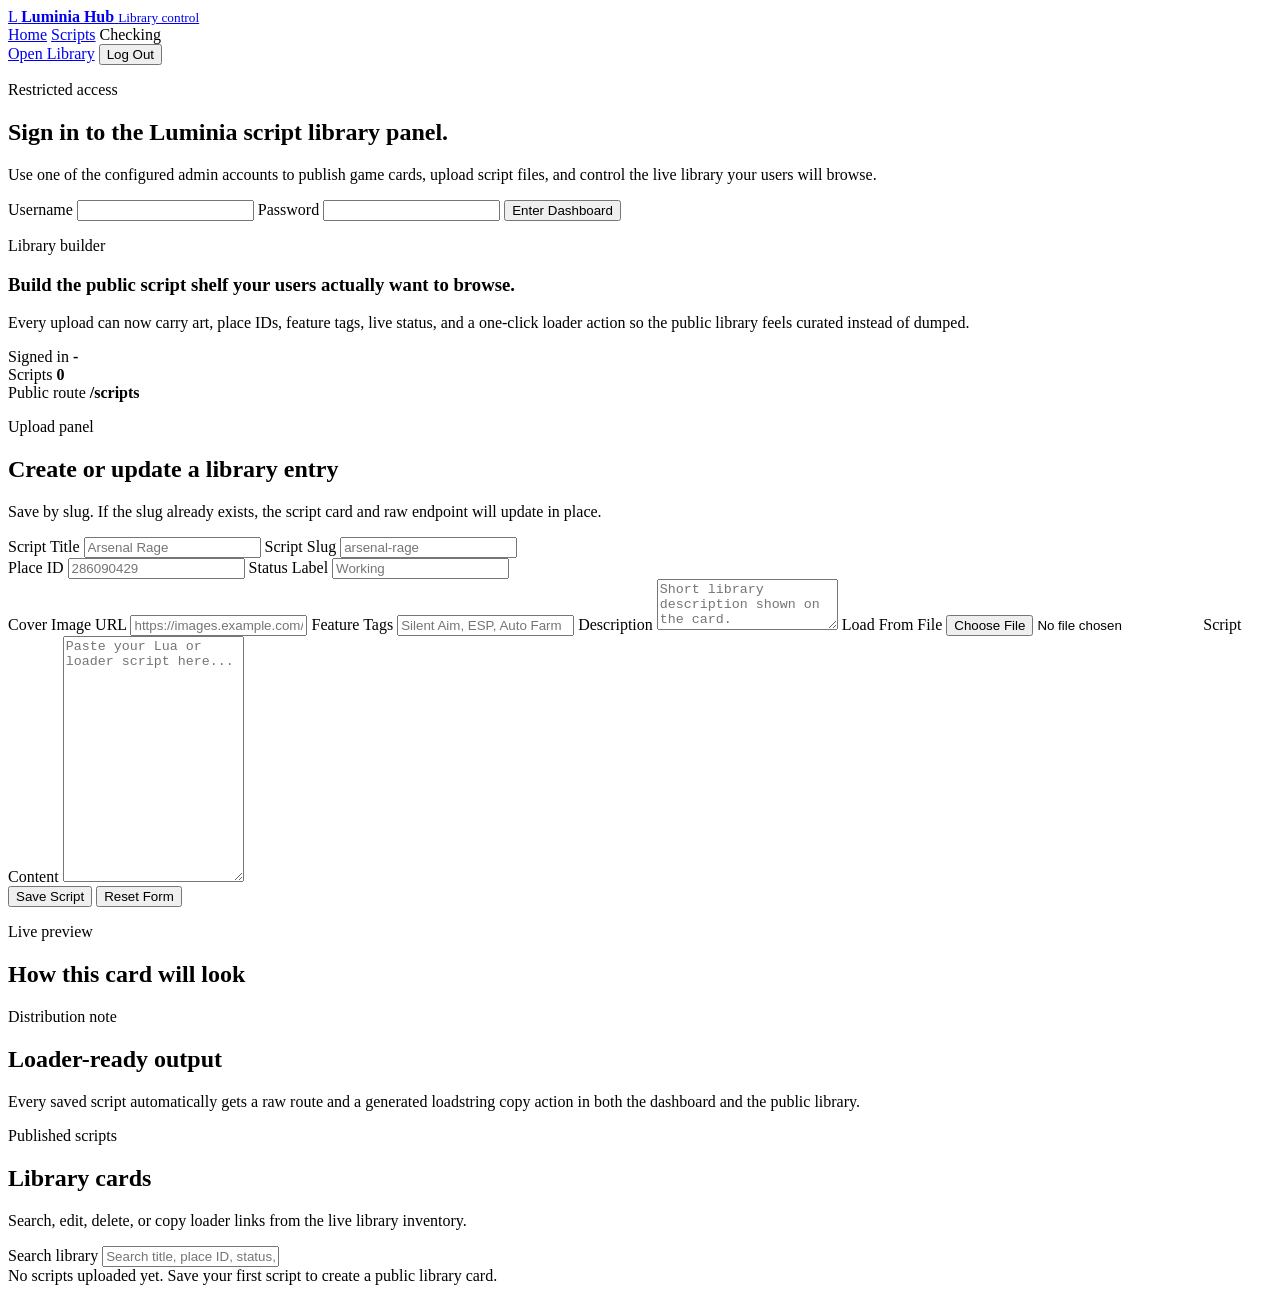
==== public/admin.html @ b066544b "Build script library experience" ====
<!DOCTYPE html>
<html lang="en">
  <head>
    <meta charset="UTF-8" />
    <meta name="viewport" content="width=device-width, initial-scale=1.0" />
    <title>Luminia Hub Admin</title>
    <link rel="preconnect" href="https://fonts.googleapis.com" />
    <link rel="preconnect" href="https://fonts.gstatic.com" crossorigin />
    <link
      href="https://fonts.googleapis.com/css2?family=Oxanium:wght@500;600;700;800&family=Space+Grotesk:wght@400;500;700&display=swap"
      rel="stylesheet"
    />
    <link rel="stylesheet" href="/admin.css" />
  </head>
  <body>
    <div class="noise-overlay"></div>

    <div class="admin-shell">
      <header class="admin-header">
        <a class="admin-brand" href="/">
          <span class="admin-brand-mark">L</span>
          <span>
            <strong>Luminia Hub</strong>
            <small>Library control</small>
          </span>
        </a>

        <nav class="admin-nav">
          <a href="/">Home</a>
          <a href="/scripts">Scripts</a>
          <span id="admin-api-status" class="status-chip">Checking</span>
        </nav>

        <div class="admin-header-actions">
          <a class="ghost-button" href="/scripts">Open Library</a>
          <button id="logout-button" class="ghost-button hidden" type="button">Log Out</button>
        </div>
      </header>

      <main class="admin-main">
        <section id="admin-login-view" class="admin-card admin-login">
          <p class="eyebrow">Restricted access</p>
          <h1>Sign in to the Luminia script library panel.</h1>
          <p class="subcopy">
            Use one of the configured admin accounts to publish game cards, upload script files, and control the live
            library your users will browse.
          </p>

          <div id="admin-config-warning" class="admin-warning hidden"></div>

          <form id="admin-login-form" class="admin-form">
            <label>
              <span>Username</span>
              <input id="login-username" name="username" autocomplete="username" required />
            </label>
            <label>
              <span>Password</span>
              <input
                id="login-password"
                name="password"
                type="password"
                autocomplete="current-password"
                required
              />
            </label>
            <button id="login-button" type="submit">Enter Dashboard</button>
          </form>

          <div id="login-feedback" class="admin-feedback hidden"></div>
        </section>

        <section id="admin-dashboard-view" class="hidden">
          <section class="admin-hero">
            <div class="admin-card hero-copy-card">
              <p class="eyebrow">Library builder</p>
              <h1>Build the public script shelf your users actually want to browse.</h1>
              <p class="subcopy">
                Every upload can now carry art, place IDs, feature tags, live status, and a one-click loader action so
                the public library feels curated instead of dumped.
              </p>
            </div>

            <div class="metric-grid">
              <article class="metric-card">
                <span class="metric-label">Signed in</span>
                <strong id="admin-user-label">-</strong>
              </article>
              <article class="metric-card">
                <span class="metric-label">Scripts</span>
                <strong id="script-count-label">0</strong>
              </article>
              <article class="metric-card">
                <span class="metric-label">Public route</span>
                <strong>/scripts</strong>
              </article>
            </div>
          </section>

          <section class="workspace-grid">
            <section class="admin-card editor-card">
              <div class="panel-heading">
                <p class="eyebrow">Upload panel</p>
                <h2>Create or update a library entry</h2>
                <p class="panel-copy">
                  Save by slug. If the slug already exists, the script card and raw endpoint will update in place.
                </p>
              </div>

              <form id="script-form" class="admin-form">
                <input id="script-edit-id" type="hidden" />

                <div class="field-grid">
                  <label>
                    <span>Script Title</span>
                    <input id="script-title" name="title" placeholder="Arsenal Rage" required />
                  </label>
                  <label>
                    <span>Script Slug</span>
                    <input id="script-slug" name="slug" placeholder="arsenal-rage" required />
                  </label>
                </div>

                <div class="field-grid">
                  <label>
                    <span>Place ID</span>
                    <input id="script-place-id" name="placeId" placeholder="286090429" />
                  </label>
                  <label>
                    <span>Status Label</span>
                    <input id="script-status-label" name="statusLabel" placeholder="Working" />
                  </label>
                </div>

                <label>
                  <span>Cover Image URL</span>
                  <input
                    id="script-cover-image"
                    name="coverImage"
                    placeholder="https://images.example.com/arsenal-card.jpg"
                  />
                </label>

                <label>
                  <span>Feature Tags</span>
                  <input
                    id="script-feature-list"
                    name="featureList"
                    placeholder="Silent Aim, ESP, Auto Farm"
                  />
                </label>

                <label>
                  <span>Description</span>
                  <textarea
                    id="script-description"
                    name="description"
                    rows="3"
                    placeholder="Short library description shown on the card."
                  ></textarea>
                </label>

                <label>
                  <span>Load From File</span>
                  <input id="script-file" type="file" accept=".lua,.txt,.luau,.json,.js,.ts,.md" />
                </label>

                <label>
                  <span>Script Content</span>
                  <textarea
                    id="script-content"
                    name="content"
                    rows="16"
                    placeholder="Paste your Lua or loader script here..."
                    required
                  ></textarea>
                </label>

                <div class="admin-form-actions">
                  <button id="script-save-button" type="submit">Save Script</button>
                  <button id="script-reset-button" class="ghost-button" type="button">Reset Form</button>
                </div>
              </form>

              <div id="script-feedback" class="admin-feedback hidden"></div>
            </section>

            <aside class="admin-side-column">
              <section class="admin-card preview-card-shell">
                <div class="panel-heading">
                  <p class="eyebrow">Live preview</p>
                  <h2>How this card will look</h2>
                </div>
                <div id="script-preview" class="script-preview"></div>
              </section>

              <section class="admin-card helper-card">
                <p class="eyebrow">Distribution note</p>
                <h2>Loader-ready output</h2>
                <p class="panel-copy">
                  Every saved script automatically gets a raw route and a generated loadstring copy action in both the
                  dashboard and the public library.
                </p>
              </section>
            </aside>
          </section>

          <section class="admin-card library-shell">
            <div class="library-head">
              <div class="panel-heading">
                <p class="eyebrow">Published scripts</p>
                <h2>Library cards</h2>
                <p class="panel-copy">Search, edit, delete, or copy loader links from the live library inventory.</p>
              </div>

              <label class="search-field">
                <span>Search library</span>
                <input id="script-search" placeholder="Search title, place ID, status, or feature tag..." />
              </label>
            </div>

            <div id="script-empty-state" class="empty-state hidden">
              No scripts uploaded yet. Save your first script to create a public library card.
            </div>

            <div id="script-list" class="script-library-grid"></div>
          </section>
        </section>
      </main>
    </div>

    <script src="/admin.js"></script>
  </body>
</html>
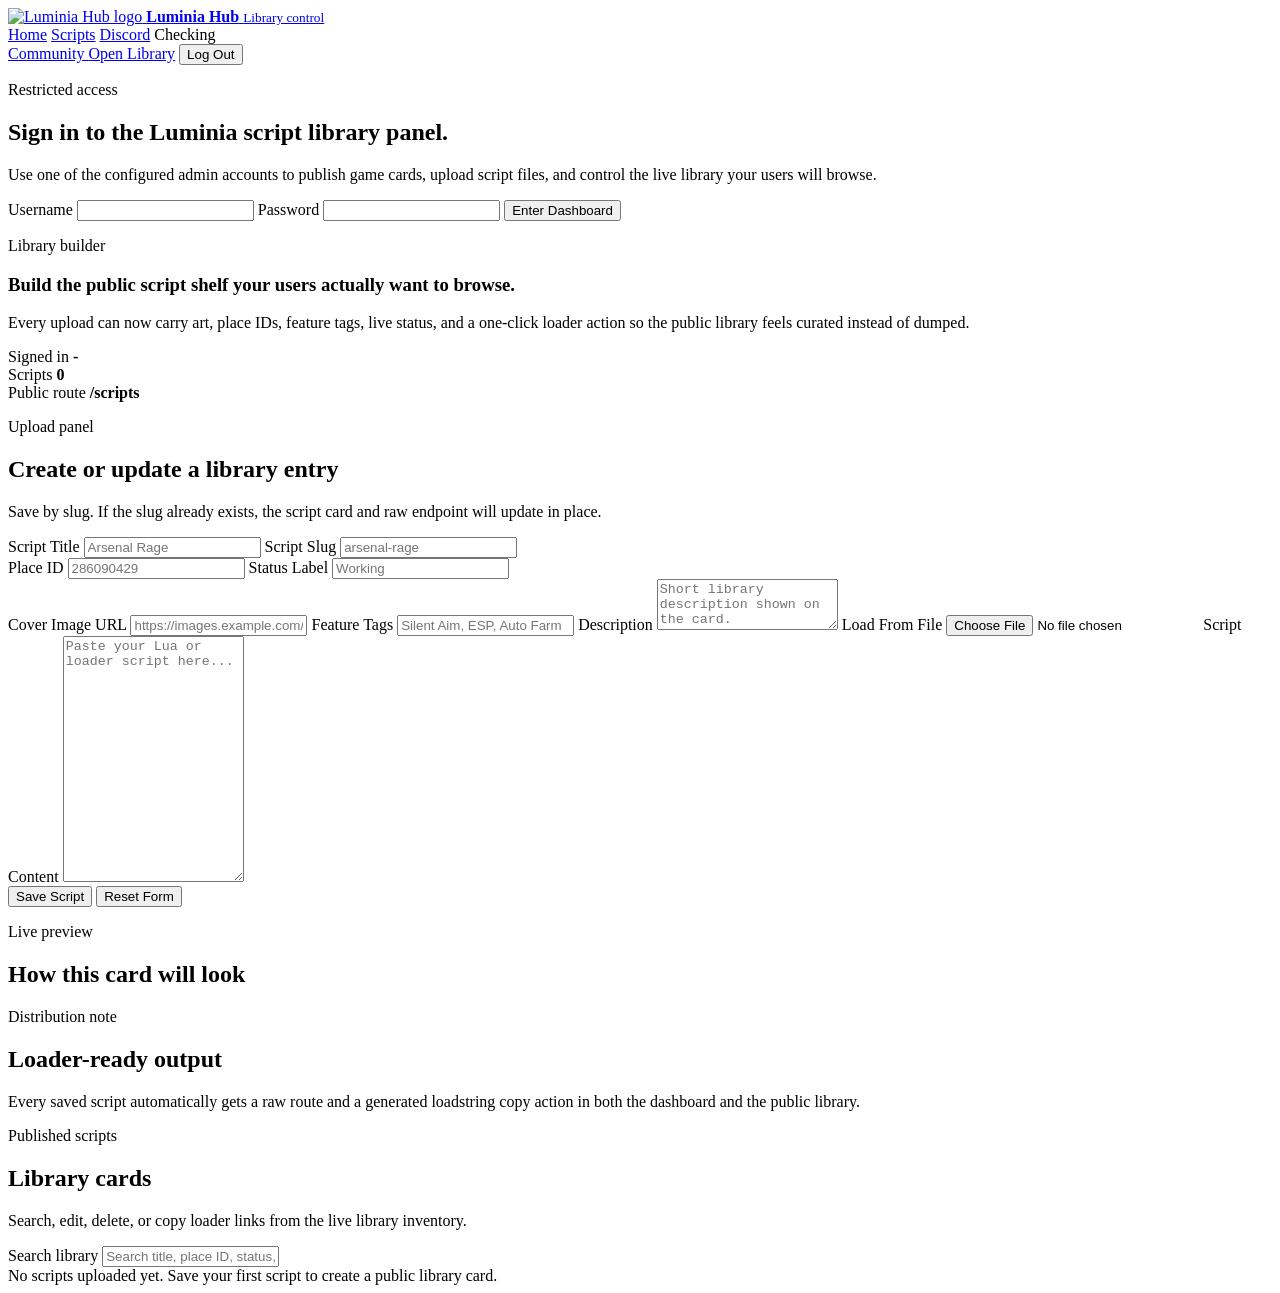
==== commit b341374e: "Add Luminia logo to site branding" ====
--- a/public/admin.html
+++ b/public/admin.html
@@ -10,6 +10,8 @@
       href="https://fonts.googleapis.com/css2?family=Oxanium:wght@500;600;700;800&family=Space+Grotesk:wght@400;500;700&display=swap"
       rel="stylesheet"
     />
+    <link rel="icon" type="image/png" href="/assets/luminia-logo.png" />
+    <link rel="apple-touch-icon" href="/assets/luminia-logo.png" />
     <link rel="stylesheet" href="/admin.css" />
   </head>
   <body>
@@ -18,7 +20,7 @@
     <div class="admin-shell">
       <header class="admin-header">
         <a class="admin-brand" href="/">
-          <span class="admin-brand-mark">L</span>
+          <img class="admin-brand-mark" src="/assets/luminia-logo.png" alt="Luminia Hub logo" />
           <span>
             <strong>Luminia Hub</strong>
             <small>Library control</small>
@@ -28,17 +30,21 @@
         <nav class="admin-nav">
           <a href="/">Home</a>
           <a href="/scripts">Scripts</a>
+          <a href="https://discord.gg/vFdWTQ3uKC" target="_blank" rel="noreferrer">Discord</a>
           <span id="admin-api-status" class="status-chip">Checking</span>
         </nav>
 
         <div class="admin-header-actions">
+          <a class="ghost-button" href="https://discord.gg/vFdWTQ3uKC" target="_blank" rel="noreferrer">
+            Community
+          </a>
           <a class="ghost-button" href="/scripts">Open Library</a>
           <button id="logout-button" class="ghost-button hidden" type="button">Log Out</button>
         </div>
       </header>
 
       <main class="admin-main">
-        <section id="admin-login-view" class="admin-card admin-login">
+        <section id="admin-login-view" class="admin-card admin-login" data-reveal>
           <p class="eyebrow">Restricted access</p>
           <h1>Sign in to the Luminia script library panel.</h1>
           <p class="subcopy">
@@ -71,7 +77,7 @@
 
         <section id="admin-dashboard-view" class="hidden">
           <section class="admin-hero">
-            <div class="admin-card hero-copy-card">
+            <div class="admin-card hero-copy-card" data-reveal>
               <p class="eyebrow">Library builder</p>
               <h1>Build the public script shelf your users actually want to browse.</h1>
               <p class="subcopy">
@@ -81,15 +87,15 @@
             </div>
 
             <div class="metric-grid">
-              <article class="metric-card">
+              <article class="metric-card" data-reveal>
                 <span class="metric-label">Signed in</span>
                 <strong id="admin-user-label">-</strong>
               </article>
-              <article class="metric-card">
+              <article class="metric-card" data-reveal>
                 <span class="metric-label">Scripts</span>
                 <strong id="script-count-label">0</strong>
               </article>
-              <article class="metric-card">
+              <article class="metric-card" data-reveal>
                 <span class="metric-label">Public route</span>
                 <strong>/scripts</strong>
               </article>
@@ -97,7 +103,7 @@
           </section>
 
           <section class="workspace-grid">
-            <section class="admin-card editor-card">
+            <section class="admin-card editor-card" data-reveal>
               <div class="panel-heading">
                 <p class="eyebrow">Upload panel</p>
                 <h2>Create or update a library entry</h2>
@@ -185,7 +191,7 @@
             </section>
 
             <aside class="admin-side-column">
-              <section class="admin-card preview-card-shell">
+              <section class="admin-card preview-card-shell" data-reveal>
                 <div class="panel-heading">
                   <p class="eyebrow">Live preview</p>
                   <h2>How this card will look</h2>
@@ -193,7 +199,7 @@
                 <div id="script-preview" class="script-preview"></div>
               </section>
 
-              <section class="admin-card helper-card">
+              <section class="admin-card helper-card" data-reveal>
                 <p class="eyebrow">Distribution note</p>
                 <h2>Loader-ready output</h2>
                 <p class="panel-copy">
@@ -204,7 +210,7 @@
             </aside>
           </section>
 
-          <section class="admin-card library-shell">
+          <section class="admin-card library-shell" data-reveal>
             <div class="library-head">
               <div class="panel-heading">
                 <p class="eyebrow">Published scripts</p>
@@ -228,6 +234,7 @@
       </main>
     </div>
 
+    <script src="/site.js"></script>
     <script src="/admin.js"></script>
   </body>
 </html>
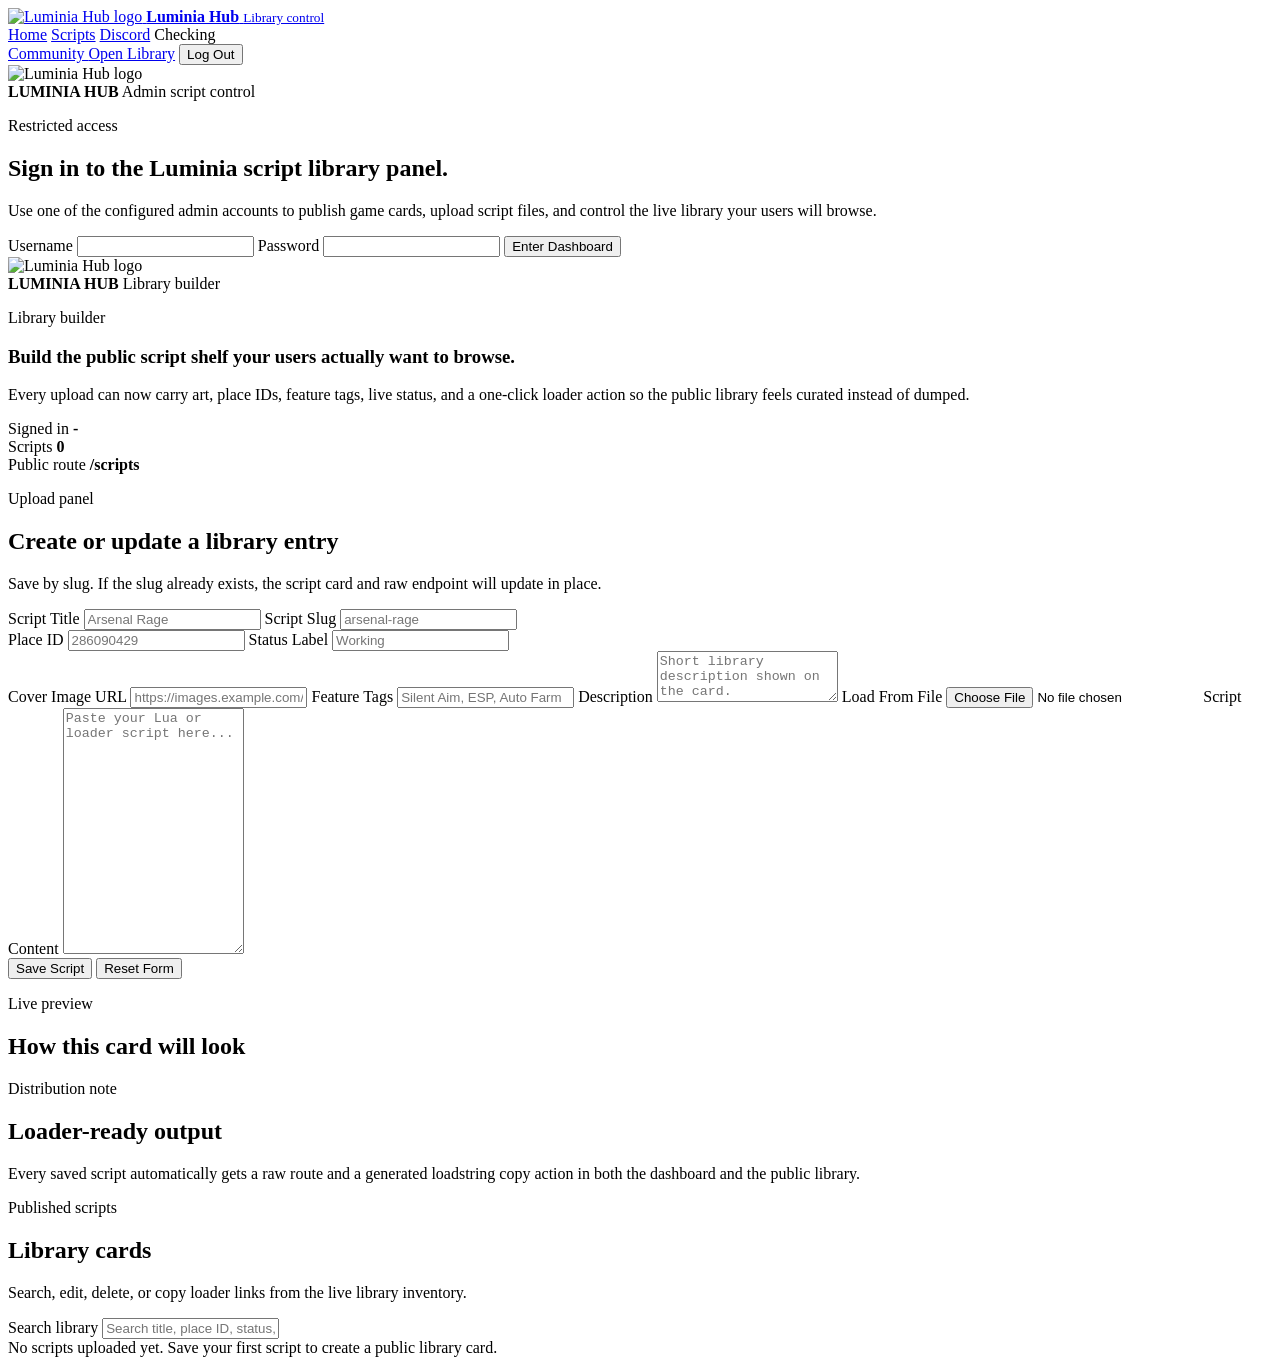
==== commit e63cb629: "Deepen logo branding across pages" ====
--- a/public/admin.html
+++ b/public/admin.html
@@ -45,6 +45,13 @@
 
       <main class="admin-main">
         <section id="admin-login-view" class="admin-card admin-login" data-reveal>
+          <div class="admin-brand-panel">
+            <img class="admin-hero-logo" src="/assets/luminia-logo.png" alt="Luminia Hub logo" />
+            <div>
+              <strong>LUMINIA HUB</strong>
+              <span>Admin script control</span>
+            </div>
+          </div>
           <p class="eyebrow">Restricted access</p>
           <h1>Sign in to the Luminia script library panel.</h1>
           <p class="subcopy">
@@ -78,6 +85,13 @@
         <section id="admin-dashboard-view" class="hidden">
           <section class="admin-hero">
             <div class="admin-card hero-copy-card" data-reveal>
+              <div class="admin-brand-panel compact">
+                <img class="admin-hero-logo" src="/assets/luminia-logo.png" alt="Luminia Hub logo" />
+                <div>
+                  <strong>LUMINIA HUB</strong>
+                  <span>Library builder</span>
+                </div>
+              </div>
               <p class="eyebrow">Library builder</p>
               <h1>Build the public script shelf your users actually want to browse.</h1>
               <p class="subcopy">
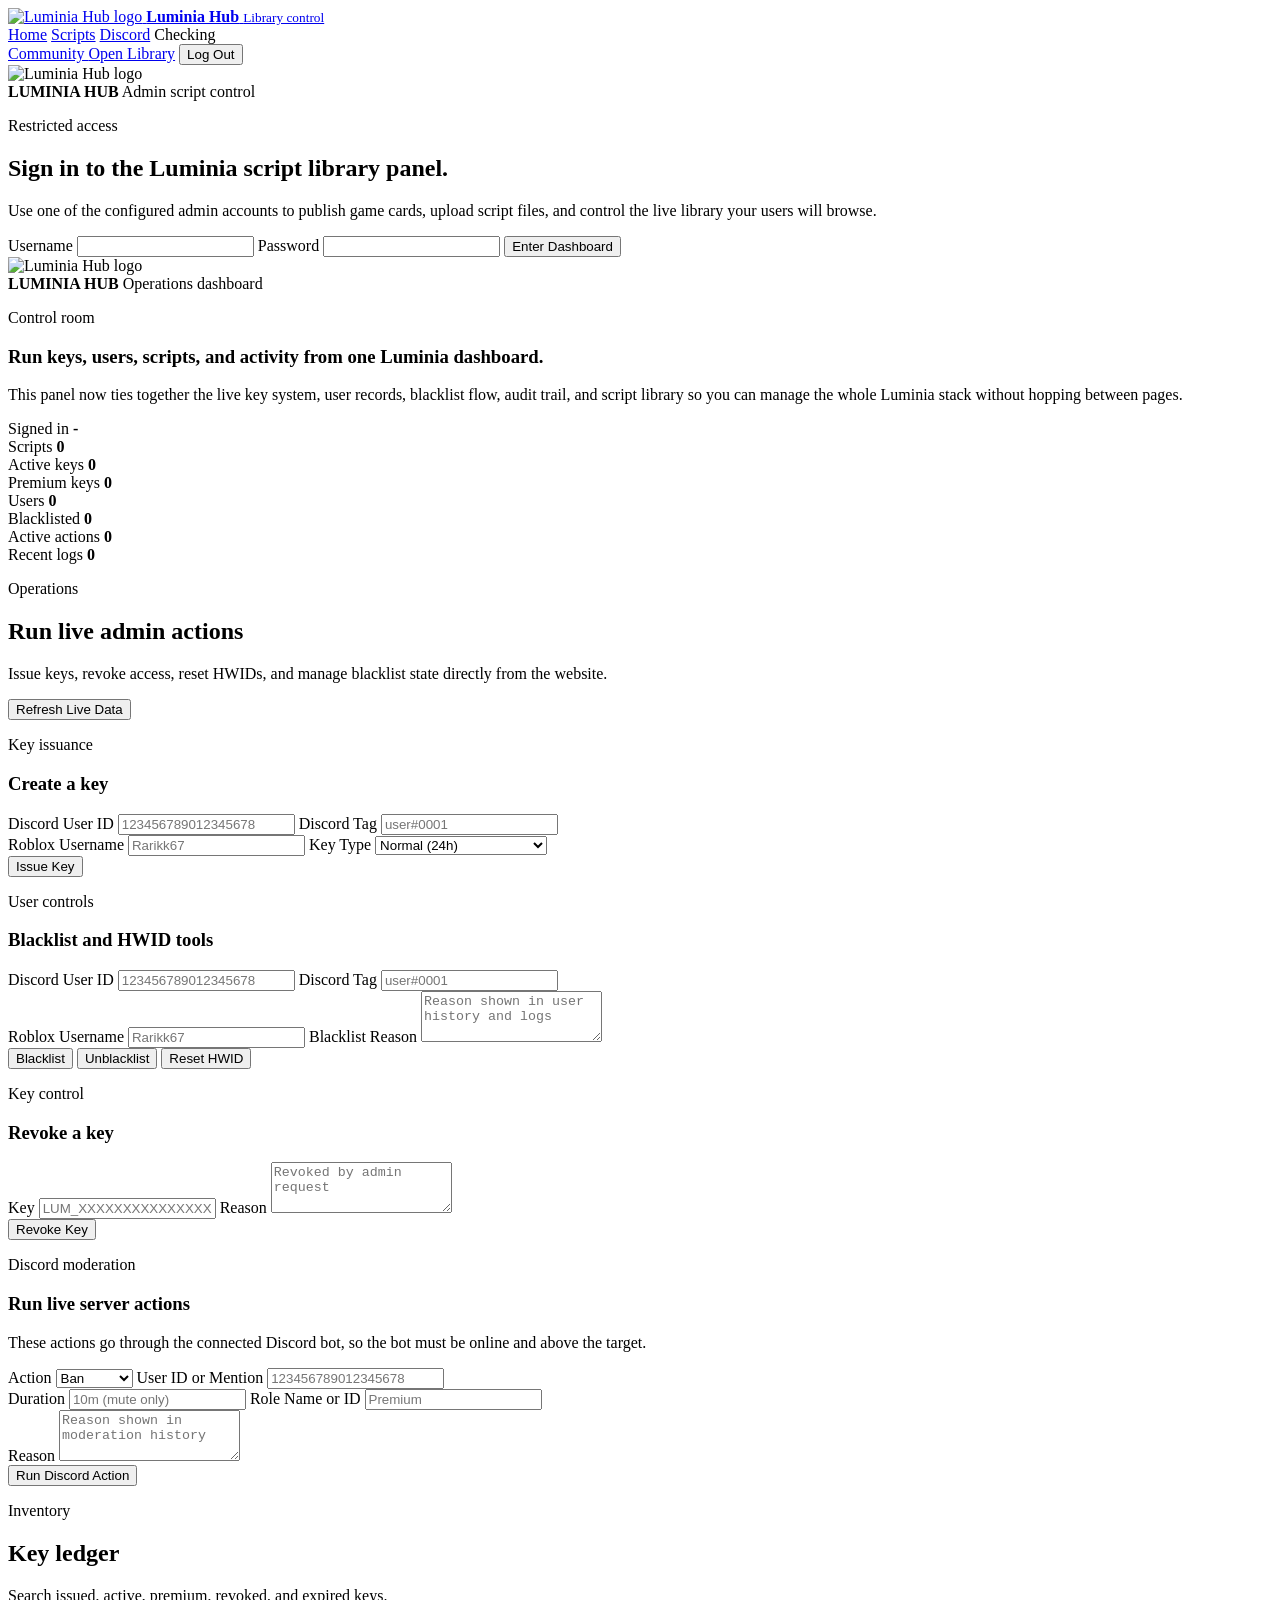
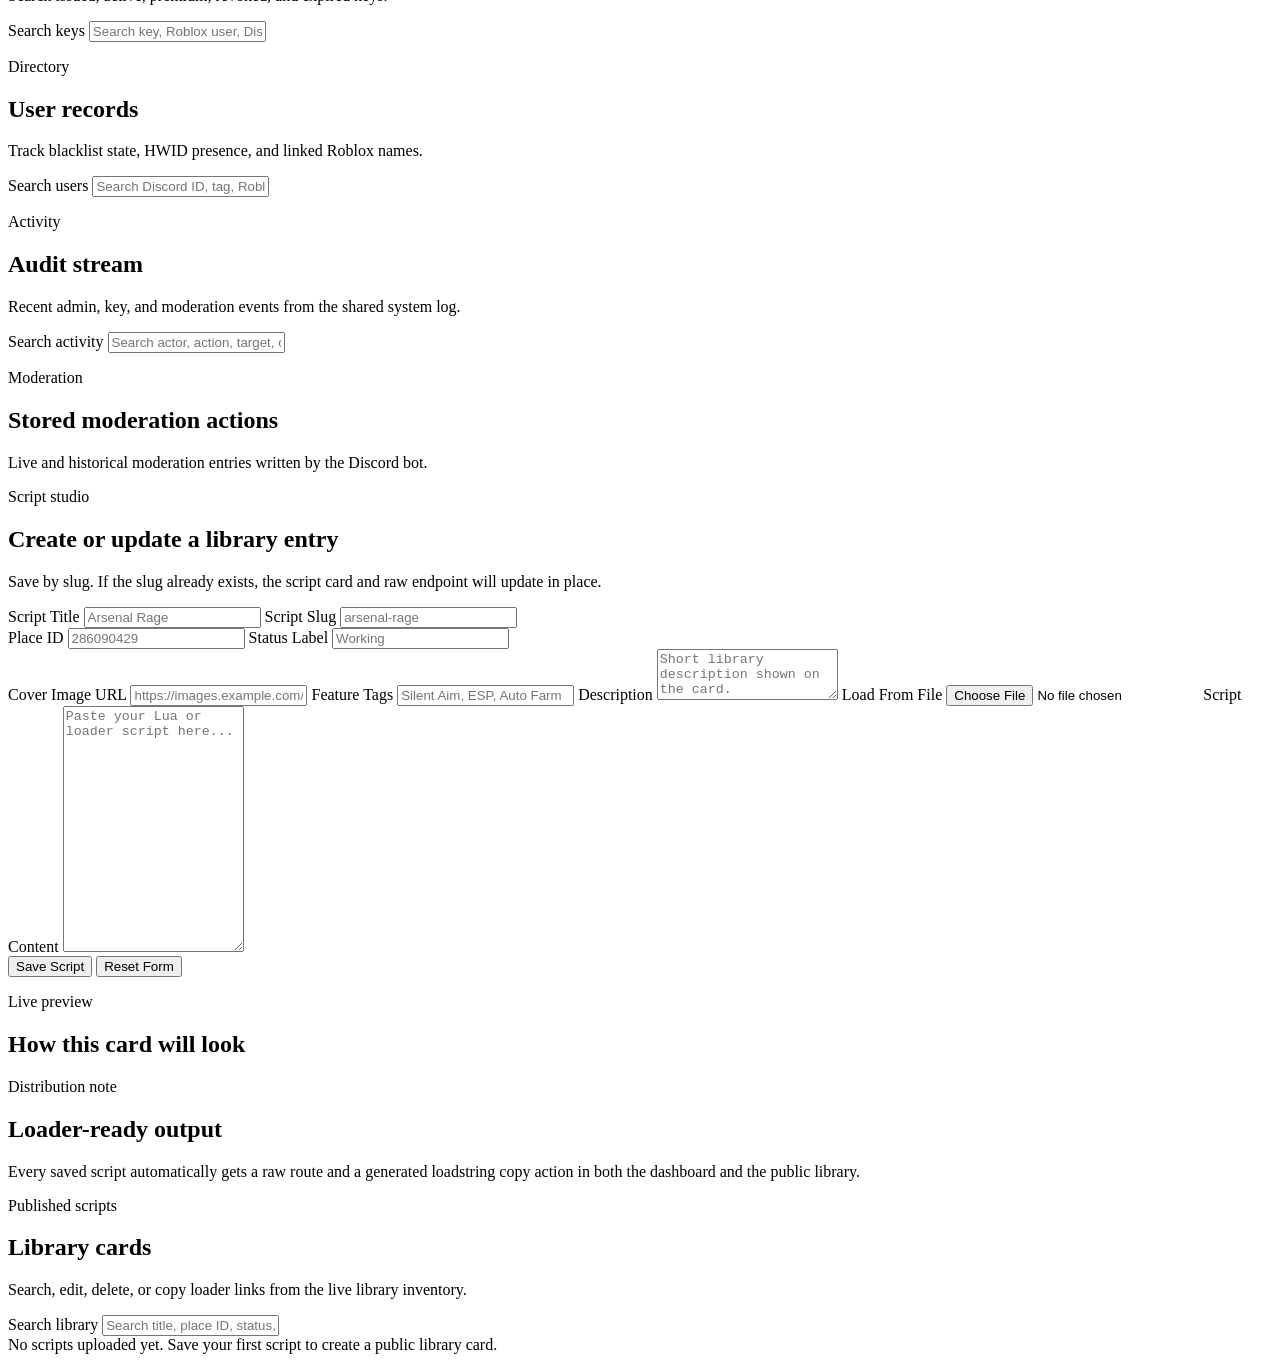
==== commit bb80c2b6: "Add live Discord actions to admin dashboard" ====
--- a/public/admin.html
+++ b/public/admin.html
@@ -89,14 +89,14 @@
                 <img class="admin-hero-logo" src="/assets/luminia-logo.png" alt="Luminia Hub logo" />
                 <div>
                   <strong>LUMINIA HUB</strong>
-                  <span>Library builder</span>
-                </div>
-              </div>
-              <p class="eyebrow">Library builder</p>
-              <h1>Build the public script shelf your users actually want to browse.</h1>
+                  <span>Operations dashboard</span>
+                </div>
+              </div>
+              <p class="eyebrow">Control room</p>
+              <h1>Run keys, users, scripts, and activity from one Luminia dashboard.</h1>
               <p class="subcopy">
-                Every upload can now carry art, place IDs, feature tags, live status, and a one-click loader action so
-                the public library feels curated instead of dumped.
+                This panel now ties together the live key system, user records, blacklist flow, audit trail, and
+                script library so you can manage the whole Luminia stack without hopping between pages.
               </p>
             </div>
 
@@ -110,16 +110,286 @@
                 <strong id="script-count-label">0</strong>
               </article>
               <article class="metric-card" data-reveal>
-                <span class="metric-label">Public route</span>
-                <strong>/scripts</strong>
-              </article>
-            </div>
+                <span class="metric-label">Active keys</span>
+                <strong id="active-key-label">0</strong>
+              </article>
+              <article class="metric-card" data-reveal>
+                <span class="metric-label">Premium keys</span>
+                <strong id="premium-key-label">0</strong>
+              </article>
+              <article class="metric-card" data-reveal>
+                <span class="metric-label">Users</span>
+                <strong id="total-user-label">0</strong>
+              </article>
+              <article class="metric-card" data-reveal>
+                <span class="metric-label">Blacklisted</span>
+                <strong id="blacklisted-user-label">0</strong>
+              </article>
+              <article class="metric-card" data-reveal>
+                <span class="metric-label">Active actions</span>
+                <strong id="active-moderation-label">0</strong>
+              </article>
+              <article class="metric-card" data-reveal>
+                <span class="metric-label">Recent logs</span>
+                <strong id="audit-count-label">0</strong>
+              </article>
+            </div>
+          </section>
+
+          <section class="admin-card control-shell" id="operations" data-reveal>
+            <div class="library-head">
+              <div class="panel-heading">
+                <p class="eyebrow">Operations</p>
+                <h2>Run live admin actions</h2>
+                <p class="panel-copy">
+                  Issue keys, revoke access, reset HWIDs, and manage blacklist state directly from the website.
+                </p>
+              </div>
+
+              <button id="dashboard-refresh-button" class="ghost-button" type="button">Refresh Live Data</button>
+            </div>
+
+            <div class="ops-grid">
+              <section class="quick-panel">
+                <div class="panel-heading">
+                  <p class="eyebrow">Key issuance</p>
+                  <h3>Create a key</h3>
+                </div>
+
+                <form id="issue-key-form" class="admin-form compact-form">
+                  <div class="field-grid">
+                    <label>
+                      <span>Discord User ID</span>
+                      <input id="issue-discord-id" placeholder="123456789012345678" required />
+                    </label>
+                    <label>
+                      <span>Discord Tag</span>
+                      <input id="issue-discord-tag" placeholder="user#0001" />
+                    </label>
+                  </div>
+
+                  <div class="field-grid">
+                    <label>
+                      <span>Roblox Username</span>
+                      <input id="issue-roblox-user" placeholder="Rarikk67" required />
+                    </label>
+                    <label>
+                      <span>Key Type</span>
+                      <select id="issue-key-type">
+                        <option value="normal">Normal (24h)</option>
+                        <option value="premium">Premium (Never Expires)</option>
+                      </select>
+                    </label>
+                  </div>
+
+                  <div class="admin-form-actions">
+                    <button id="issue-key-button" type="submit">Issue Key</button>
+                  </div>
+                </form>
+
+                <div id="issue-key-feedback" class="admin-feedback hidden"></div>
+              </section>
+
+              <section class="quick-panel">
+                <div class="panel-heading">
+                  <p class="eyebrow">User controls</p>
+                  <h3>Blacklist and HWID tools</h3>
+                </div>
+
+                <form id="user-action-form" class="admin-form compact-form">
+                  <div class="field-grid">
+                    <label>
+                      <span>Discord User ID</span>
+                      <input id="user-discord-id" placeholder="123456789012345678" required />
+                    </label>
+                    <label>
+                      <span>Discord Tag</span>
+                      <input id="user-discord-tag" placeholder="user#0001" />
+                    </label>
+                  </div>
+
+                  <label>
+                    <span>Roblox Username</span>
+                    <input id="user-roblox-user" placeholder="Rarikk67" />
+                  </label>
+
+                  <label>
+                    <span>Blacklist Reason</span>
+                    <textarea
+                      id="user-blacklist-reason"
+                      rows="3"
+                      placeholder="Reason shown in user history and logs"
+                    ></textarea>
+                  </label>
+
+                  <div class="admin-form-actions split-actions">
+                    <button id="blacklist-user-button" type="button">Blacklist</button>
+                    <button id="unblacklist-user-button" class="ghost-button" type="button">Unblacklist</button>
+                    <button id="reset-hwid-button" class="ghost-button" type="button">Reset HWID</button>
+                  </div>
+                </form>
+
+                <div id="user-action-feedback" class="admin-feedback hidden"></div>
+              </section>
+
+              <section class="quick-panel">
+                <div class="panel-heading">
+                  <p class="eyebrow">Key control</p>
+                  <h3>Revoke a key</h3>
+                </div>
+
+                <form id="revoke-key-form" class="admin-form compact-form">
+                  <label>
+                    <span>Key</span>
+                    <input id="revoke-key-input" placeholder="LUM_XXXXXXXXXXXXXXX" required />
+                  </label>
+
+                  <label>
+                    <span>Reason</span>
+                    <textarea
+                      id="revoke-reason-input"
+                      rows="3"
+                      placeholder="Revoked by admin request"
+                    ></textarea>
+                  </label>
+
+                  <div class="admin-form-actions">
+                    <button id="revoke-key-button" type="submit">Revoke Key</button>
+                  </div>
+                </form>
+
+                <div id="revoke-key-feedback" class="admin-feedback hidden"></div>
+              </section>
+
+              <section class="quick-panel">
+                <div class="panel-heading">
+                  <p class="eyebrow">Discord moderation</p>
+                  <h3>Run live server actions</h3>
+                  <p class="panel-copy">
+                    These actions go through the connected Discord bot, so the bot must be online and above the target.
+                  </p>
+                </div>
+
+                <form id="discord-action-form" class="admin-form compact-form">
+                  <div class="field-grid">
+                    <label>
+                      <span>Action</span>
+                      <select id="discord-action-select">
+                        <option value="ban">Ban</option>
+                        <option value="kick">Kick</option>
+                        <option value="mute">Mute</option>
+                        <option value="unmute">Unmute</option>
+                        <option value="role">Add Role</option>
+                        <option value="unban">Unban</option>
+                      </select>
+                    </label>
+                    <label>
+                      <span>User ID or Mention</span>
+                      <input id="discord-action-target" placeholder="123456789012345678" required />
+                    </label>
+                  </div>
+
+                  <div class="field-grid">
+                    <label>
+                      <span>Duration</span>
+                      <input id="discord-action-duration" placeholder="10m (mute only)" />
+                    </label>
+                    <label>
+                      <span>Role Name or ID</span>
+                      <input id="discord-action-role" placeholder="Premium" />
+                    </label>
+                  </div>
+
+                  <label>
+                    <span>Reason</span>
+                    <textarea
+                      id="discord-action-reason"
+                      rows="3"
+                      placeholder="Reason shown in moderation history"
+                    ></textarea>
+                  </label>
+
+                  <div class="admin-form-actions">
+                    <button id="discord-action-button" type="submit">Run Discord Action</button>
+                  </div>
+                </form>
+
+                <div id="discord-action-feedback" class="admin-feedback hidden"></div>
+              </section>
+            </div>
+          </section>
+
+          <section class="inventory-grid" id="inventory">
+            <section class="admin-card inventory-card" data-reveal>
+              <div class="library-head">
+                <div class="panel-heading">
+                  <p class="eyebrow">Inventory</p>
+                  <h2>Key ledger</h2>
+                  <p class="panel-copy">Search issued, active, premium, revoked, and expired keys.</p>
+                </div>
+
+                <label class="search-field">
+                  <span>Search keys</span>
+                  <input id="key-search" placeholder="Search key, Roblox user, Discord ID, type, or status..." />
+                </label>
+              </div>
+
+              <div id="key-list" class="data-stack"></div>
+            </section>
+
+            <section class="admin-card inventory-card" data-reveal>
+              <div class="library-head">
+                <div class="panel-heading">
+                  <p class="eyebrow">Directory</p>
+                  <h2>User records</h2>
+                  <p class="panel-copy">Track blacklist state, HWID presence, and linked Roblox names.</p>
+                </div>
+
+                <label class="search-field">
+                  <span>Search users</span>
+                  <input id="user-search" placeholder="Search Discord ID, tag, Roblox user, or blacklist reason..." />
+                </label>
+              </div>
+
+              <div id="user-list" class="data-stack"></div>
+            </section>
+          </section>
+
+          <section class="inventory-grid">
+            <section class="admin-card inventory-card" data-reveal>
+              <div class="library-head">
+                <div class="panel-heading">
+                  <p class="eyebrow">Activity</p>
+                  <h2>Audit stream</h2>
+                  <p class="panel-copy">Recent admin, key, and moderation events from the shared system log.</p>
+                </div>
+
+                <label class="search-field">
+                  <span>Search activity</span>
+                  <input id="audit-search" placeholder="Search actor, action, target, or details..." />
+                </label>
+              </div>
+
+              <div id="audit-list" class="data-stack"></div>
+            </section>
+
+            <section class="admin-card inventory-card" data-reveal>
+              <div class="library-head">
+                <div class="panel-heading">
+                  <p class="eyebrow">Moderation</p>
+                  <h2>Stored moderation actions</h2>
+                  <p class="panel-copy">Live and historical moderation entries written by the Discord bot.</p>
+                </div>
+              </div>
+
+              <div id="moderation-list" class="data-stack"></div>
+            </section>
           </section>
 
           <section class="workspace-grid">
             <section class="admin-card editor-card" data-reveal>
               <div class="panel-heading">
-                <p class="eyebrow">Upload panel</p>
+                <p class="eyebrow">Script studio</p>
                 <h2>Create or update a library entry</h2>
                 <p class="panel-copy">
                   Save by slug. If the slug already exists, the script card and raw endpoint will update in place.
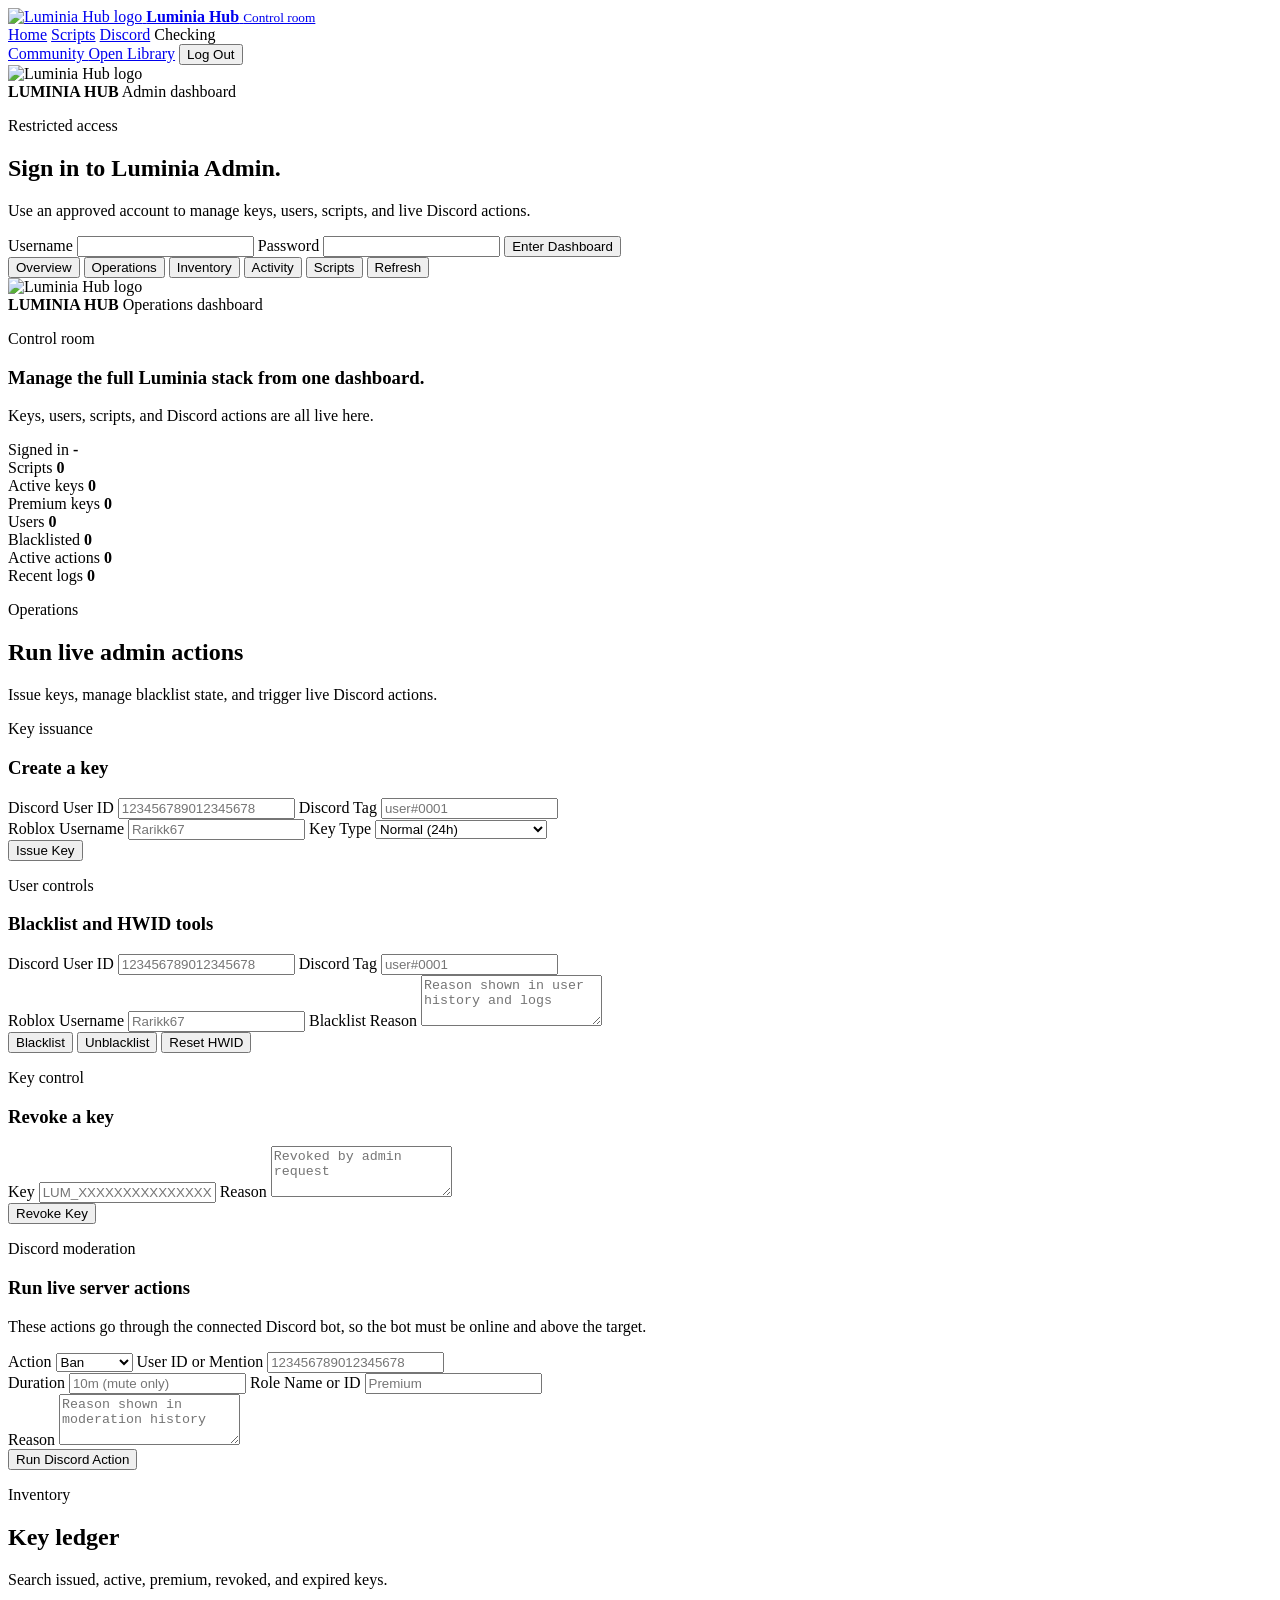
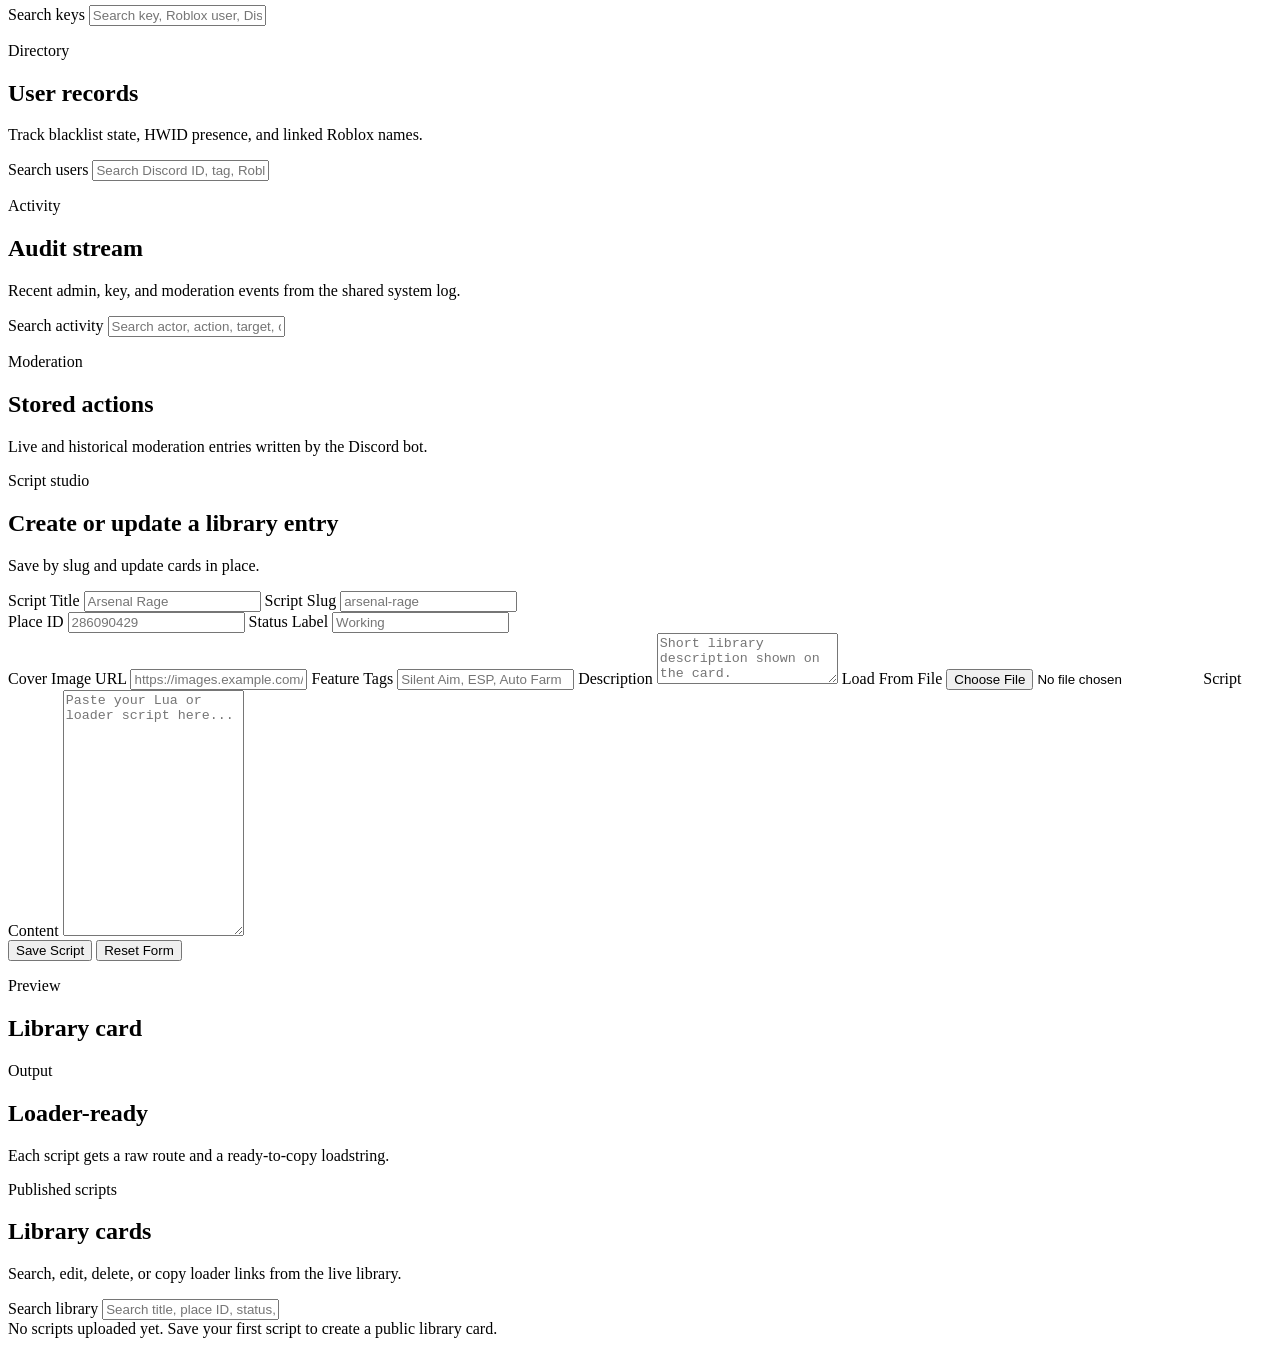
==== commit 140d4710: "Polish site layout and organize admin dashboard" ====
--- a/public/admin.html
+++ b/public/admin.html
@@ -23,7 +23,7 @@
           <img class="admin-brand-mark" src="/assets/luminia-logo.png" alt="Luminia Hub logo" />
           <span>
             <strong>Luminia Hub</strong>
-            <small>Library control</small>
+            <small>Control room</small>
           </span>
         </a>
 
@@ -49,15 +49,12 @@
             <img class="admin-hero-logo" src="/assets/luminia-logo.png" alt="Luminia Hub logo" />
             <div>
               <strong>LUMINIA HUB</strong>
-              <span>Admin script control</span>
+              <span>Admin dashboard</span>
             </div>
           </div>
           <p class="eyebrow">Restricted access</p>
-          <h1>Sign in to the Luminia script library panel.</h1>
-          <p class="subcopy">
-            Use one of the configured admin accounts to publish game cards, upload script files, and control the live
-            library your users will browse.
-          </p>
+          <h1>Sign in to Luminia Admin.</h1>
+          <p class="subcopy">Use an approved account to manage keys, users, scripts, and live Discord actions.</p>
 
           <div id="admin-config-warning" class="admin-warning hidden"></div>
 
@@ -83,73 +80,78 @@
         </section>
 
         <section id="admin-dashboard-view" class="hidden">
-          <section class="admin-hero">
-            <div class="admin-card hero-copy-card" data-reveal>
-              <div class="admin-brand-panel compact">
-                <img class="admin-hero-logo" src="/assets/luminia-logo.png" alt="Luminia Hub logo" />
-                <div>
-                  <strong>LUMINIA HUB</strong>
-                  <span>Operations dashboard</span>
-                </div>
+          <nav class="admin-card dashboard-switcher" data-reveal>
+            <button class="dashboard-tab is-active" type="button" data-dashboard-tab="overview">Overview</button>
+            <button class="dashboard-tab" type="button" data-dashboard-tab="operations">Operations</button>
+            <button class="dashboard-tab" type="button" data-dashboard-tab="inventory">Inventory</button>
+            <button class="dashboard-tab" type="button" data-dashboard-tab="activity">Activity</button>
+            <button class="dashboard-tab" type="button" data-dashboard-tab="scripts">Scripts</button>
+            <button id="dashboard-refresh-button" class="ghost-button" type="button">Refresh</button>
+          </nav>
+
+          <div class="dashboard-panel is-active" data-dashboard-panel="overview">
+            <section class="admin-hero">
+              <div class="admin-card hero-copy-card" data-reveal>
+                <div class="admin-brand-panel compact">
+                  <img class="admin-hero-logo" src="/assets/luminia-logo.png" alt="Luminia Hub logo" />
+                  <div>
+                    <strong>LUMINIA HUB</strong>
+                    <span>Operations dashboard</span>
+                  </div>
+                </div>
+                <p class="eyebrow">Control room</p>
+                <h1>Manage the full Luminia stack from one dashboard.</h1>
+                <p class="subcopy">Keys, users, scripts, and Discord actions are all live here.</p>
               </div>
-              <p class="eyebrow">Control room</p>
-              <h1>Run keys, users, scripts, and activity from one Luminia dashboard.</h1>
-              <p class="subcopy">
-                This panel now ties together the live key system, user records, blacklist flow, audit trail, and
-                script library so you can manage the whole Luminia stack without hopping between pages.
-              </p>
-            </div>
-
-            <div class="metric-grid">
-              <article class="metric-card" data-reveal>
-                <span class="metric-label">Signed in</span>
-                <strong id="admin-user-label">-</strong>
-              </article>
-              <article class="metric-card" data-reveal>
-                <span class="metric-label">Scripts</span>
-                <strong id="script-count-label">0</strong>
-              </article>
-              <article class="metric-card" data-reveal>
-                <span class="metric-label">Active keys</span>
-                <strong id="active-key-label">0</strong>
-              </article>
-              <article class="metric-card" data-reveal>
-                <span class="metric-label">Premium keys</span>
-                <strong id="premium-key-label">0</strong>
-              </article>
-              <article class="metric-card" data-reveal>
-                <span class="metric-label">Users</span>
-                <strong id="total-user-label">0</strong>
-              </article>
-              <article class="metric-card" data-reveal>
-                <span class="metric-label">Blacklisted</span>
-                <strong id="blacklisted-user-label">0</strong>
-              </article>
-              <article class="metric-card" data-reveal>
-                <span class="metric-label">Active actions</span>
-                <strong id="active-moderation-label">0</strong>
-              </article>
-              <article class="metric-card" data-reveal>
-                <span class="metric-label">Recent logs</span>
-                <strong id="audit-count-label">0</strong>
-              </article>
-            </div>
-          </section>
-
-          <section class="admin-card control-shell" id="operations" data-reveal>
-            <div class="library-head">
-              <div class="panel-heading">
-                <p class="eyebrow">Operations</p>
-                <h2>Run live admin actions</h2>
-                <p class="panel-copy">
-                  Issue keys, revoke access, reset HWIDs, and manage blacklist state directly from the website.
-                </p>
+
+              <div class="metric-grid">
+                <article class="metric-card" data-reveal>
+                  <span class="metric-label">Signed in</span>
+                  <strong id="admin-user-label">-</strong>
+                </article>
+                <article class="metric-card" data-reveal>
+                  <span class="metric-label">Scripts</span>
+                  <strong id="script-count-label">0</strong>
+                </article>
+                <article class="metric-card" data-reveal>
+                  <span class="metric-label">Active keys</span>
+                  <strong id="active-key-label">0</strong>
+                </article>
+                <article class="metric-card" data-reveal>
+                  <span class="metric-label">Premium keys</span>
+                  <strong id="premium-key-label">0</strong>
+                </article>
+                <article class="metric-card" data-reveal>
+                  <span class="metric-label">Users</span>
+                  <strong id="total-user-label">0</strong>
+                </article>
+                <article class="metric-card" data-reveal>
+                  <span class="metric-label">Blacklisted</span>
+                  <strong id="blacklisted-user-label">0</strong>
+                </article>
+                <article class="metric-card" data-reveal>
+                  <span class="metric-label">Active actions</span>
+                  <strong id="active-moderation-label">0</strong>
+                </article>
+                <article class="metric-card" data-reveal>
+                  <span class="metric-label">Recent logs</span>
+                  <strong id="audit-count-label">0</strong>
+                </article>
               </div>
-
-              <button id="dashboard-refresh-button" class="ghost-button" type="button">Refresh Live Data</button>
-            </div>
-
-            <div class="ops-grid">
+            </section>
+          </div>
+
+          <div class="dashboard-panel" data-dashboard-panel="operations">
+            <section class="admin-card control-shell" id="operations" data-reveal>
+              <div class="library-head">
+                <div class="panel-heading">
+                  <p class="eyebrow">Operations</p>
+                  <h2>Run live admin actions</h2>
+                  <p class="panel-copy">Issue keys, manage blacklist state, and trigger live Discord actions.</p>
+                </div>
+              </div>
+
+              <div class="ops-grid">
               <section class="quick-panel">
                 <div class="panel-heading">
                   <p class="eyebrow">Key issuance</p>
@@ -316,204 +318,206 @@
 
                 <div id="discord-action-feedback" class="admin-feedback hidden"></div>
               </section>
-            </div>
-          </section>
-
-          <section class="inventory-grid" id="inventory">
-            <section class="admin-card inventory-card" data-reveal>
+              </div>
+            </section>
+          </div>
+
+          <div class="dashboard-panel" data-dashboard-panel="inventory">
+            <section class="inventory-grid" id="inventory">
+              <section class="admin-card inventory-card" data-reveal>
+                <div class="library-head">
+                  <div class="panel-heading">
+                    <p class="eyebrow">Inventory</p>
+                    <h2>Key ledger</h2>
+                    <p class="panel-copy">Search issued, active, premium, revoked, and expired keys.</p>
+                  </div>
+
+                  <label class="search-field">
+                    <span>Search keys</span>
+                    <input id="key-search" placeholder="Search key, Roblox user, Discord ID, type, or status..." />
+                  </label>
+                </div>
+
+                <div id="key-list" class="data-stack"></div>
+              </section>
+
+              <section class="admin-card inventory-card" data-reveal>
+                <div class="library-head">
+                  <div class="panel-heading">
+                    <p class="eyebrow">Directory</p>
+                    <h2>User records</h2>
+                    <p class="panel-copy">Track blacklist state, HWID presence, and linked Roblox names.</p>
+                  </div>
+
+                  <label class="search-field">
+                    <span>Search users</span>
+                    <input id="user-search" placeholder="Search Discord ID, tag, Roblox user, or blacklist reason..." />
+                  </label>
+                </div>
+
+                <div id="user-list" class="data-stack"></div>
+              </section>
+            </section>
+          </div>
+
+          <div class="dashboard-panel" data-dashboard-panel="activity">
+            <section class="inventory-grid">
+              <section class="admin-card inventory-card" data-reveal>
+                <div class="library-head">
+                  <div class="panel-heading">
+                    <p class="eyebrow">Activity</p>
+                    <h2>Audit stream</h2>
+                    <p class="panel-copy">Recent admin, key, and moderation events from the shared system log.</p>
+                  </div>
+
+                  <label class="search-field">
+                    <span>Search activity</span>
+                    <input id="audit-search" placeholder="Search actor, action, target, or details..." />
+                  </label>
+                </div>
+
+                <div id="audit-list" class="data-stack"></div>
+              </section>
+
+              <section class="admin-card inventory-card" data-reveal>
+                <div class="library-head">
+                  <div class="panel-heading">
+                    <p class="eyebrow">Moderation</p>
+                    <h2>Stored actions</h2>
+                    <p class="panel-copy">Live and historical moderation entries written by the Discord bot.</p>
+                  </div>
+                </div>
+
+                <div id="moderation-list" class="data-stack"></div>
+              </section>
+            </section>
+          </div>
+
+          <div class="dashboard-panel" data-dashboard-panel="scripts">
+            <section class="workspace-grid">
+              <section class="admin-card editor-card" data-reveal>
+                <div class="panel-heading">
+                  <p class="eyebrow">Script studio</p>
+                  <h2>Create or update a library entry</h2>
+                  <p class="panel-copy">Save by slug and update cards in place.</p>
+                </div>
+
+                <form id="script-form" class="admin-form">
+                  <input id="script-edit-id" type="hidden" />
+
+                  <div class="field-grid">
+                    <label>
+                      <span>Script Title</span>
+                      <input id="script-title" name="title" placeholder="Arsenal Rage" required />
+                    </label>
+                    <label>
+                      <span>Script Slug</span>
+                      <input id="script-slug" name="slug" placeholder="arsenal-rage" required />
+                    </label>
+                  </div>
+
+                  <div class="field-grid">
+                    <label>
+                      <span>Place ID</span>
+                      <input id="script-place-id" name="placeId" placeholder="286090429" />
+                    </label>
+                    <label>
+                      <span>Status Label</span>
+                      <input id="script-status-label" name="statusLabel" placeholder="Working" />
+                    </label>
+                  </div>
+
+                  <label>
+                    <span>Cover Image URL</span>
+                    <input
+                      id="script-cover-image"
+                      name="coverImage"
+                      placeholder="https://images.example.com/arsenal-card.jpg"
+                    />
+                  </label>
+
+                  <label>
+                    <span>Feature Tags</span>
+                    <input
+                      id="script-feature-list"
+                      name="featureList"
+                      placeholder="Silent Aim, ESP, Auto Farm"
+                    />
+                  </label>
+
+                  <label>
+                    <span>Description</span>
+                    <textarea
+                      id="script-description"
+                      name="description"
+                      rows="3"
+                      placeholder="Short library description shown on the card."
+                    ></textarea>
+                  </label>
+
+                  <label>
+                    <span>Load From File</span>
+                    <input id="script-file" type="file" accept=".lua,.txt,.luau,.json,.js,.ts,.md" />
+                  </label>
+
+                  <label>
+                    <span>Script Content</span>
+                    <textarea
+                      id="script-content"
+                      name="content"
+                      rows="16"
+                      placeholder="Paste your Lua or loader script here..."
+                      required
+                    ></textarea>
+                  </label>
+
+                  <div class="admin-form-actions">
+                    <button id="script-save-button" type="submit">Save Script</button>
+                    <button id="script-reset-button" class="ghost-button" type="button">Reset Form</button>
+                  </div>
+                </form>
+
+                <div id="script-feedback" class="admin-feedback hidden"></div>
+              </section>
+
+              <aside class="admin-side-column">
+                <section class="admin-card preview-card-shell" data-reveal>
+                  <div class="panel-heading">
+                    <p class="eyebrow">Preview</p>
+                    <h2>Library card</h2>
+                  </div>
+                  <div id="script-preview" class="script-preview"></div>
+                </section>
+
+                <section class="admin-card helper-card" data-reveal>
+                  <p class="eyebrow">Output</p>
+                  <h2>Loader-ready</h2>
+                  <p class="panel-copy">Each script gets a raw route and a ready-to-copy loadstring.</p>
+                </section>
+              </aside>
+            </section>
+
+            <section class="admin-card library-shell" data-reveal>
               <div class="library-head">
                 <div class="panel-heading">
-                  <p class="eyebrow">Inventory</p>
-                  <h2>Key ledger</h2>
-                  <p class="panel-copy">Search issued, active, premium, revoked, and expired keys.</p>
+                  <p class="eyebrow">Published scripts</p>
+                  <h2>Library cards</h2>
+                  <p class="panel-copy">Search, edit, delete, or copy loader links from the live library.</p>
                 </div>
 
                 <label class="search-field">
-                  <span>Search keys</span>
-                  <input id="key-search" placeholder="Search key, Roblox user, Discord ID, type, or status..." />
+                  <span>Search library</span>
+                  <input id="script-search" placeholder="Search title, place ID, status, or feature tag..." />
                 </label>
               </div>
 
-              <div id="key-list" class="data-stack"></div>
+              <div id="script-empty-state" class="empty-state hidden">
+                No scripts uploaded yet. Save your first script to create a public library card.
+              </div>
+
+              <div id="script-list" class="script-library-grid"></div>
             </section>
-
-            <section class="admin-card inventory-card" data-reveal>
-              <div class="library-head">
-                <div class="panel-heading">
-                  <p class="eyebrow">Directory</p>
-                  <h2>User records</h2>
-                  <p class="panel-copy">Track blacklist state, HWID presence, and linked Roblox names.</p>
-                </div>
-
-                <label class="search-field">
-                  <span>Search users</span>
-                  <input id="user-search" placeholder="Search Discord ID, tag, Roblox user, or blacklist reason..." />
-                </label>
-              </div>
-
-              <div id="user-list" class="data-stack"></div>
-            </section>
-          </section>
-
-          <section class="inventory-grid">
-            <section class="admin-card inventory-card" data-reveal>
-              <div class="library-head">
-                <div class="panel-heading">
-                  <p class="eyebrow">Activity</p>
-                  <h2>Audit stream</h2>
-                  <p class="panel-copy">Recent admin, key, and moderation events from the shared system log.</p>
-                </div>
-
-                <label class="search-field">
-                  <span>Search activity</span>
-                  <input id="audit-search" placeholder="Search actor, action, target, or details..." />
-                </label>
-              </div>
-
-              <div id="audit-list" class="data-stack"></div>
-            </section>
-
-            <section class="admin-card inventory-card" data-reveal>
-              <div class="library-head">
-                <div class="panel-heading">
-                  <p class="eyebrow">Moderation</p>
-                  <h2>Stored moderation actions</h2>
-                  <p class="panel-copy">Live and historical moderation entries written by the Discord bot.</p>
-                </div>
-              </div>
-
-              <div id="moderation-list" class="data-stack"></div>
-            </section>
-          </section>
-
-          <section class="workspace-grid">
-            <section class="admin-card editor-card" data-reveal>
-              <div class="panel-heading">
-                <p class="eyebrow">Script studio</p>
-                <h2>Create or update a library entry</h2>
-                <p class="panel-copy">
-                  Save by slug. If the slug already exists, the script card and raw endpoint will update in place.
-                </p>
-              </div>
-
-              <form id="script-form" class="admin-form">
-                <input id="script-edit-id" type="hidden" />
-
-                <div class="field-grid">
-                  <label>
-                    <span>Script Title</span>
-                    <input id="script-title" name="title" placeholder="Arsenal Rage" required />
-                  </label>
-                  <label>
-                    <span>Script Slug</span>
-                    <input id="script-slug" name="slug" placeholder="arsenal-rage" required />
-                  </label>
-                </div>
-
-                <div class="field-grid">
-                  <label>
-                    <span>Place ID</span>
-                    <input id="script-place-id" name="placeId" placeholder="286090429" />
-                  </label>
-                  <label>
-                    <span>Status Label</span>
-                    <input id="script-status-label" name="statusLabel" placeholder="Working" />
-                  </label>
-                </div>
-
-                <label>
-                  <span>Cover Image URL</span>
-                  <input
-                    id="script-cover-image"
-                    name="coverImage"
-                    placeholder="https://images.example.com/arsenal-card.jpg"
-                  />
-                </label>
-
-                <label>
-                  <span>Feature Tags</span>
-                  <input
-                    id="script-feature-list"
-                    name="featureList"
-                    placeholder="Silent Aim, ESP, Auto Farm"
-                  />
-                </label>
-
-                <label>
-                  <span>Description</span>
-                  <textarea
-                    id="script-description"
-                    name="description"
-                    rows="3"
-                    placeholder="Short library description shown on the card."
-                  ></textarea>
-                </label>
-
-                <label>
-                  <span>Load From File</span>
-                  <input id="script-file" type="file" accept=".lua,.txt,.luau,.json,.js,.ts,.md" />
-                </label>
-
-                <label>
-                  <span>Script Content</span>
-                  <textarea
-                    id="script-content"
-                    name="content"
-                    rows="16"
-                    placeholder="Paste your Lua or loader script here..."
-                    required
-                  ></textarea>
-                </label>
-
-                <div class="admin-form-actions">
-                  <button id="script-save-button" type="submit">Save Script</button>
-                  <button id="script-reset-button" class="ghost-button" type="button">Reset Form</button>
-                </div>
-              </form>
-
-              <div id="script-feedback" class="admin-feedback hidden"></div>
-            </section>
-
-            <aside class="admin-side-column">
-              <section class="admin-card preview-card-shell" data-reveal>
-                <div class="panel-heading">
-                  <p class="eyebrow">Live preview</p>
-                  <h2>How this card will look</h2>
-                </div>
-                <div id="script-preview" class="script-preview"></div>
-              </section>
-
-              <section class="admin-card helper-card" data-reveal>
-                <p class="eyebrow">Distribution note</p>
-                <h2>Loader-ready output</h2>
-                <p class="panel-copy">
-                  Every saved script automatically gets a raw route and a generated loadstring copy action in both the
-                  dashboard and the public library.
-                </p>
-              </section>
-            </aside>
-          </section>
-
-          <section class="admin-card library-shell" data-reveal>
-            <div class="library-head">
-              <div class="panel-heading">
-                <p class="eyebrow">Published scripts</p>
-                <h2>Library cards</h2>
-                <p class="panel-copy">Search, edit, delete, or copy loader links from the live library inventory.</p>
-              </div>
-
-              <label class="search-field">
-                <span>Search library</span>
-                <input id="script-search" placeholder="Search title, place ID, status, or feature tag..." />
-              </label>
-            </div>
-
-            <div id="script-empty-state" class="empty-state hidden">
-              No scripts uploaded yet. Save your first script to create a public library card.
-            </div>
-
-            <div id="script-list" class="script-library-grid"></div>
-          </section>
+          </div>
         </section>
       </main>
     </div>
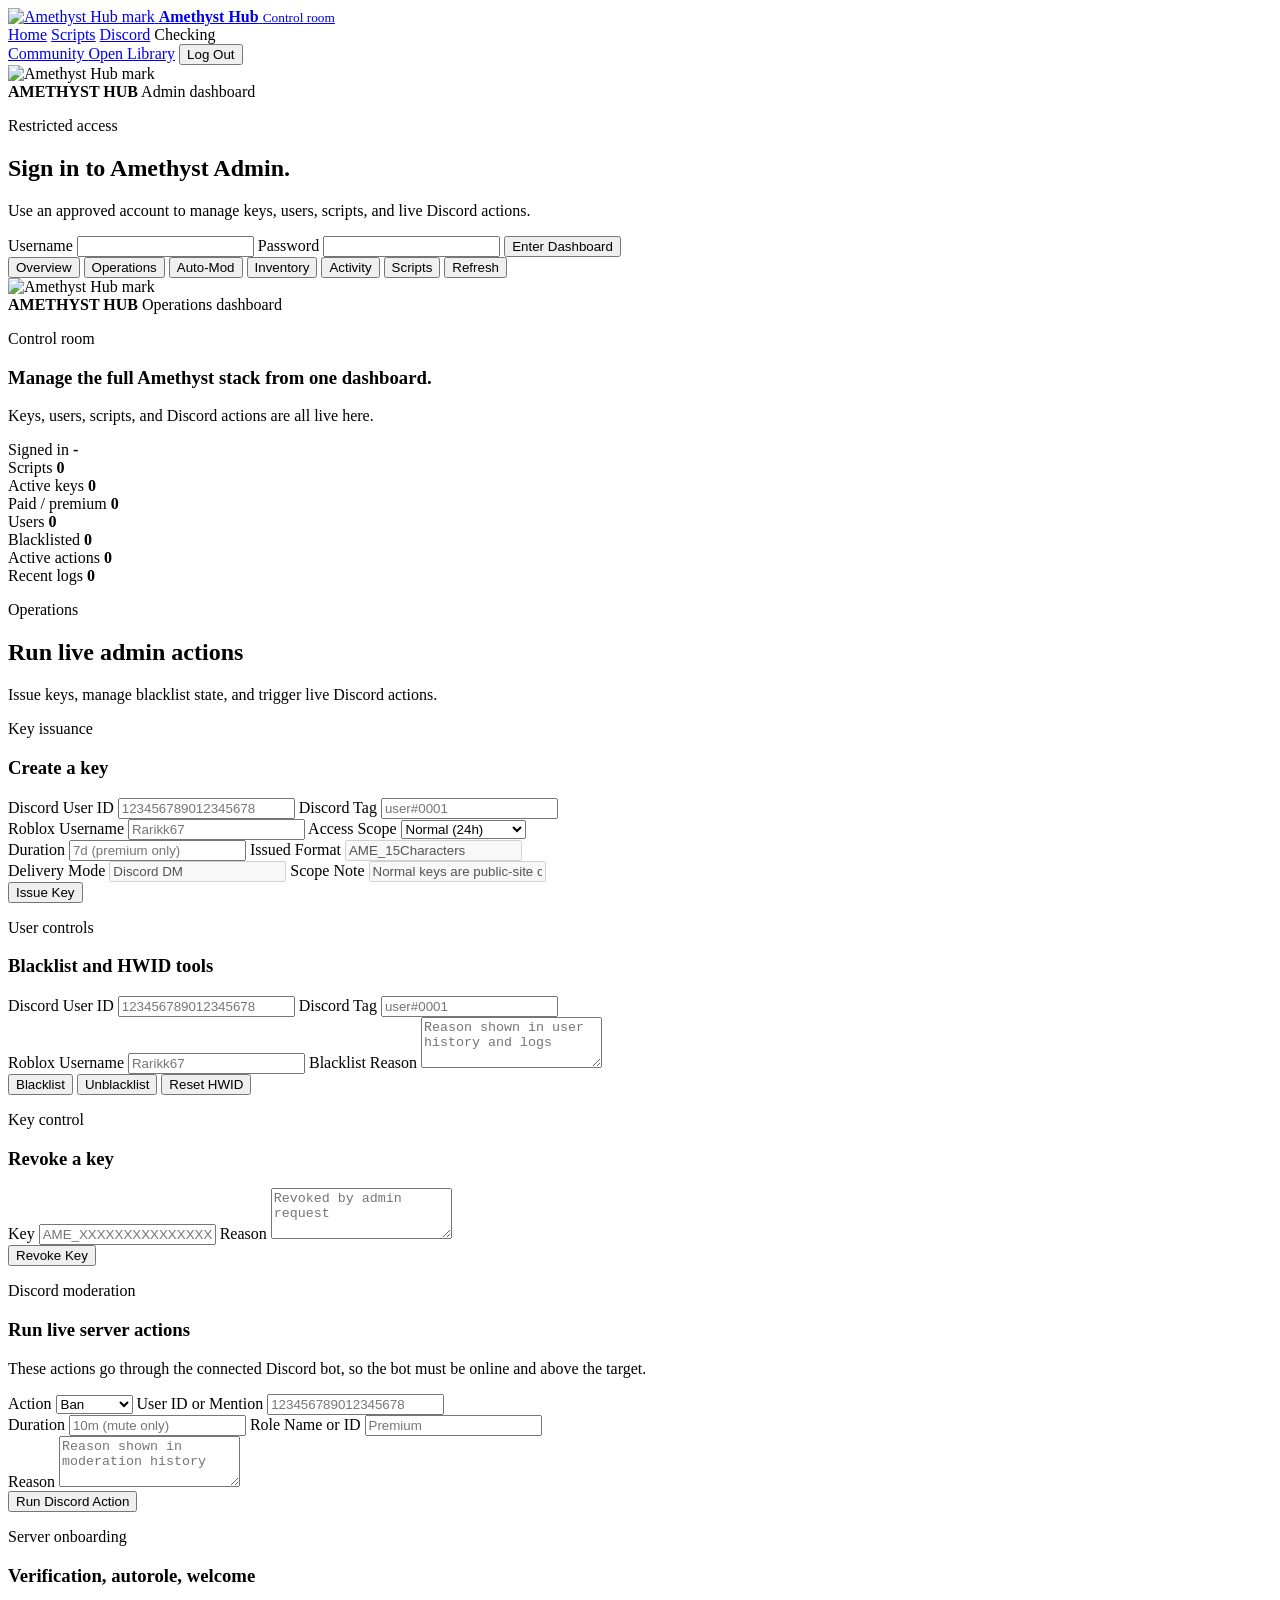
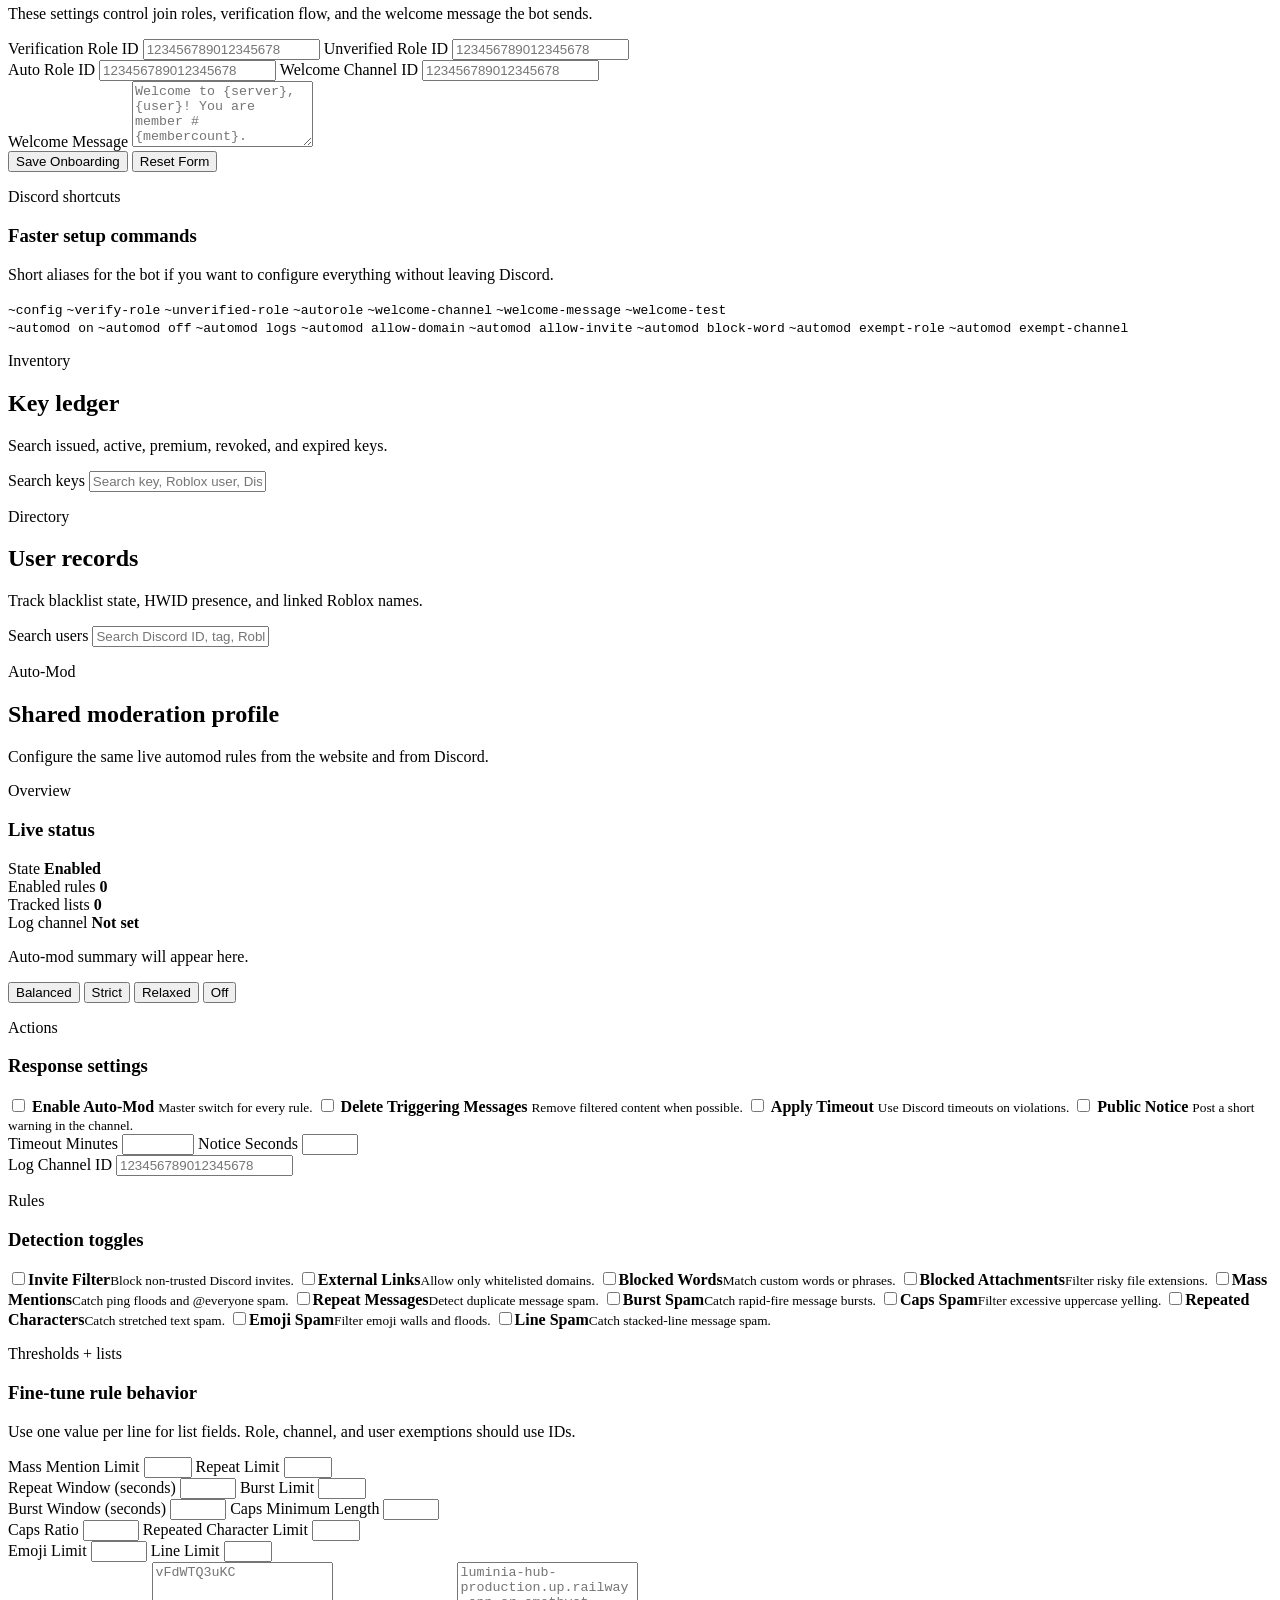
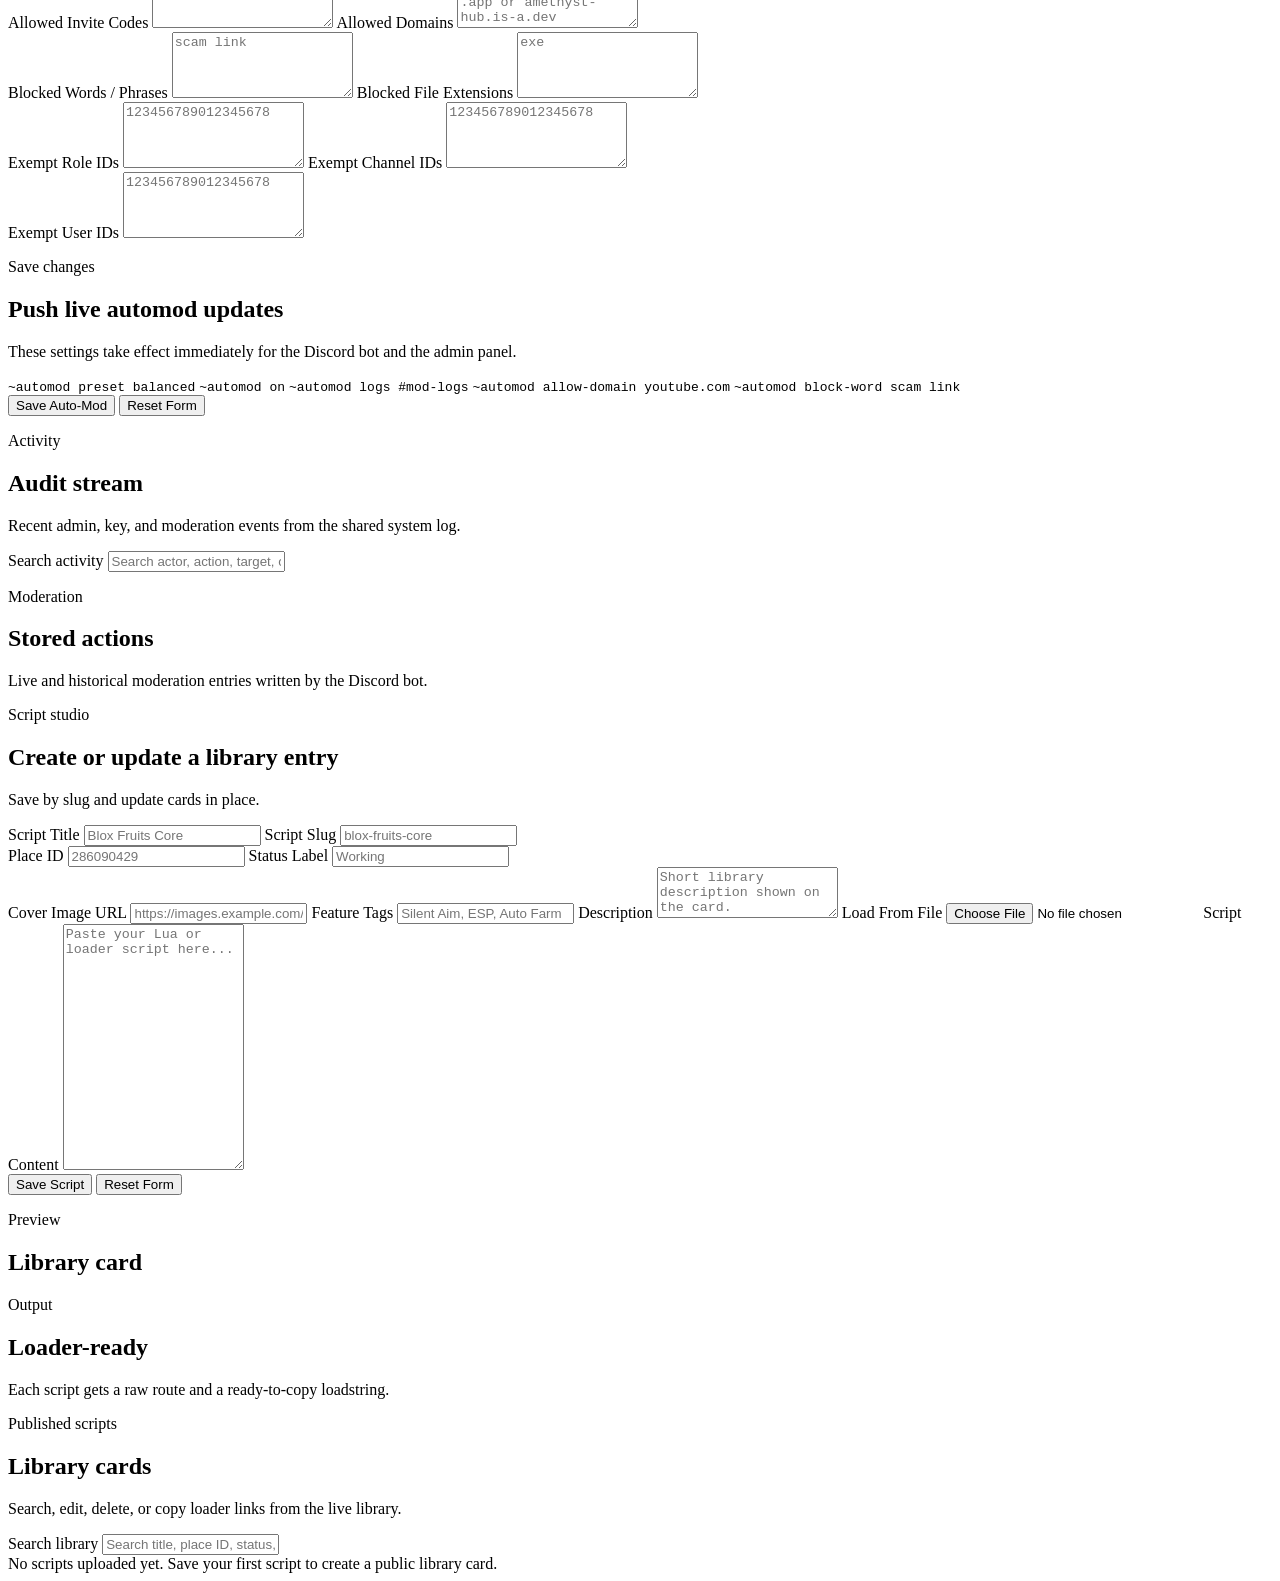
==== commit da0c88e4: "Simplify bot setup and add admin onboarding controls" ====
--- a/public/admin.html
+++ b/public/admin.html
@@ -3,15 +3,15 @@
   <head>
     <meta charset="UTF-8" />
     <meta name="viewport" content="width=device-width, initial-scale=1.0" />
-    <title>Luminia Hub Admin</title>
+    <title>Amethyst Hub Admin</title>
     <link rel="preconnect" href="https://fonts.googleapis.com" />
     <link rel="preconnect" href="https://fonts.gstatic.com" crossorigin />
     <link
       href="https://fonts.googleapis.com/css2?family=Oxanium:wght@500;600;700;800&family=Space+Grotesk:wght@400;500;700&display=swap"
       rel="stylesheet"
     />
-    <link rel="icon" type="image/png" href="/assets/luminia-logo.png" />
-    <link rel="apple-touch-icon" href="/assets/luminia-logo.png" />
+    <link rel="icon" type="image/svg+xml" href="/assets/amethyst-mark.svg" />
+    <link rel="apple-touch-icon" href="/assets/amethyst-mark.svg" />
     <link rel="stylesheet" href="/admin.css" />
   </head>
   <body>
@@ -20,9 +20,9 @@
     <div class="admin-shell">
       <header class="admin-header">
         <a class="admin-brand" href="/">
-          <img class="admin-brand-mark" src="/assets/luminia-logo.png" alt="Luminia Hub logo" />
+          <img class="admin-brand-mark" src="/assets/amethyst-mark.svg" alt="Amethyst Hub mark" />
           <span>
-            <strong>Luminia Hub</strong>
+            <strong>Amethyst Hub</strong>
             <small>Control room</small>
           </span>
         </a>
@@ -46,14 +46,14 @@
       <main class="admin-main">
         <section id="admin-login-view" class="admin-card admin-login" data-reveal>
           <div class="admin-brand-panel">
-            <img class="admin-hero-logo" src="/assets/luminia-logo.png" alt="Luminia Hub logo" />
+            <img class="admin-hero-logo" src="/assets/amethyst-mark.svg" alt="Amethyst Hub mark" />
             <div>
-              <strong>LUMINIA HUB</strong>
+              <strong>AMETHYST HUB</strong>
               <span>Admin dashboard</span>
             </div>
           </div>
           <p class="eyebrow">Restricted access</p>
-          <h1>Sign in to Luminia Admin.</h1>
+          <h1>Sign in to Amethyst Admin.</h1>
           <p class="subcopy">Use an approved account to manage keys, users, scripts, and live Discord actions.</p>
 
           <div id="admin-config-warning" class="admin-warning hidden"></div>
@@ -83,6 +83,7 @@
           <nav class="admin-card dashboard-switcher" data-reveal>
             <button class="dashboard-tab is-active" type="button" data-dashboard-tab="overview">Overview</button>
             <button class="dashboard-tab" type="button" data-dashboard-tab="operations">Operations</button>
+            <button class="dashboard-tab" type="button" data-dashboard-tab="automod">Auto-Mod</button>
             <button class="dashboard-tab" type="button" data-dashboard-tab="inventory">Inventory</button>
             <button class="dashboard-tab" type="button" data-dashboard-tab="activity">Activity</button>
             <button class="dashboard-tab" type="button" data-dashboard-tab="scripts">Scripts</button>
@@ -93,14 +94,14 @@
             <section class="admin-hero">
               <div class="admin-card hero-copy-card" data-reveal>
                 <div class="admin-brand-panel compact">
-                  <img class="admin-hero-logo" src="/assets/luminia-logo.png" alt="Luminia Hub logo" />
+                  <img class="admin-hero-logo" src="/assets/amethyst-mark.svg" alt="Amethyst Hub mark" />
                   <div>
-                    <strong>LUMINIA HUB</strong>
+                    <strong>AMETHYST HUB</strong>
                     <span>Operations dashboard</span>
                   </div>
                 </div>
                 <p class="eyebrow">Control room</p>
-                <h1>Manage the full Luminia stack from one dashboard.</h1>
+                <h1>Manage the full Amethyst stack from one dashboard.</h1>
                 <p class="subcopy">Keys, users, scripts, and Discord actions are all live here.</p>
               </div>
 
@@ -118,7 +119,7 @@
                   <strong id="active-key-label">0</strong>
                 </article>
                 <article class="metric-card" data-reveal>
-                  <span class="metric-label">Premium keys</span>
+                  <span class="metric-label">Paid / premium</span>
                   <strong id="premium-key-label">0</strong>
                 </article>
                 <article class="metric-card" data-reveal>
@@ -176,11 +177,34 @@
                       <input id="issue-roblox-user" placeholder="Rarikk67" required />
                     </label>
                     <label>
-                      <span>Key Type</span>
+                      <span>Access Scope</span>
                       <select id="issue-key-type">
                         <option value="normal">Normal (24h)</option>
-                        <option value="premium">Premium (Never Expires)</option>
+                        <option value="premium">Premium (Timed)</option>
+                        <option value="bloxfruits">Blox Fruits</option>
                       </select>
+                    </label>
+                  </div>
+
+                  <div class="field-grid">
+                    <label>
+                      <span>Duration</span>
+                      <input id="issue-key-duration" placeholder="7d (premium only)" />
+                    </label>
+                    <label>
+                      <span>Issued Format</span>
+                      <input value="AME_15Characters" disabled />
+                    </label>
+                  </div>
+
+                  <div class="field-grid">
+                    <label>
+                      <span>Delivery Mode</span>
+                      <input value="Discord DM" disabled />
+                    </label>
+                    <label>
+                      <span>Scope Note</span>
+                      <input id="issue-key-note" value="Normal keys are public-site compatible." disabled />
                     </label>
                   </div>
 
@@ -243,7 +267,7 @@
                 <form id="revoke-key-form" class="admin-form compact-form">
                   <label>
                     <span>Key</span>
-                    <input id="revoke-key-input" placeholder="LUM_XXXXXXXXXXXXXXX" required />
+                    <input id="revoke-key-input" placeholder="AME_XXXXXXXXXXXXXXX" required />
                   </label>
 
                   <label>
@@ -318,6 +342,85 @@
 
                 <div id="discord-action-feedback" class="admin-feedback hidden"></div>
               </section>
+
+              <section class="quick-panel">
+                <div class="panel-heading">
+                  <p class="eyebrow">Server onboarding</p>
+                  <h3>Verification, autorole, welcome</h3>
+                  <p class="panel-copy">
+                    These settings control join roles, verification flow, and the welcome message the bot sends.
+                  </p>
+                </div>
+
+                <form id="guild-features-form" class="admin-form compact-form">
+                  <div class="field-grid">
+                    <label>
+                      <span>Verification Role ID</span>
+                      <input id="guild-verify-role" placeholder="123456789012345678" />
+                    </label>
+                    <label>
+                      <span>Unverified Role ID</span>
+                      <input id="guild-unverified-role" placeholder="123456789012345678" />
+                    </label>
+                  </div>
+
+                  <div class="field-grid">
+                    <label>
+                      <span>Auto Role ID</span>
+                      <input id="guild-auto-role" placeholder="123456789012345678" />
+                    </label>
+                    <label>
+                      <span>Welcome Channel ID</span>
+                      <input id="guild-welcome-channel" placeholder="123456789012345678" />
+                    </label>
+                  </div>
+
+                  <label>
+                    <span>Welcome Message</span>
+                    <textarea
+                      id="guild-welcome-message"
+                      rows="4"
+                      placeholder="Welcome to {server}, {user}! You are member #{membercount}."
+                    ></textarea>
+                  </label>
+
+                  <div class="admin-form-actions split-actions">
+                    <button id="guild-features-save-button" type="submit">Save Onboarding</button>
+                    <button id="guild-features-reset-button" class="ghost-button" type="button">Reset Form</button>
+                  </div>
+                </form>
+
+                <div id="guild-features-feedback" class="admin-feedback hidden"></div>
+              </section>
+
+              <section class="quick-panel">
+                <div class="panel-heading">
+                  <p class="eyebrow">Discord shortcuts</p>
+                  <h3>Faster setup commands</h3>
+                  <p class="panel-copy">Short aliases for the bot if you want to configure everything without leaving Discord.</p>
+                </div>
+
+                <div class="command-pill-row">
+                  <code>~config</code>
+                  <code>~verify-role</code>
+                  <code>~unverified-role</code>
+                  <code>~autorole</code>
+                  <code>~welcome-channel</code>
+                  <code>~welcome-message</code>
+                  <code>~welcome-test</code>
+                </div>
+
+                <div class="command-pill-row">
+                  <code>~automod on</code>
+                  <code>~automod off</code>
+                  <code>~automod logs</code>
+                  <code>~automod allow-domain</code>
+                  <code>~automod allow-invite</code>
+                  <code>~automod block-word</code>
+                  <code>~automod exempt-role</code>
+                  <code>~automod exempt-channel</code>
+                </div>
+              </section>
               </div>
             </section>
           </div>
@@ -360,6 +463,262 @@
             </section>
           </div>
 
+          <div class="dashboard-panel" data-dashboard-panel="automod">
+            <form id="automod-form" class="admin-form">
+              <section class="admin-card control-shell" data-reveal>
+                <div class="library-head">
+                  <div class="panel-heading">
+                    <p class="eyebrow">Auto-Mod</p>
+                    <h2>Shared moderation profile</h2>
+                    <p class="panel-copy">
+                      Configure the same live automod rules from the website and from Discord.
+                    </p>
+                  </div>
+                </div>
+
+                <div class="ops-grid automod-grid">
+                  <section class="quick-panel">
+                    <div class="panel-heading">
+                      <p class="eyebrow">Overview</p>
+                      <h3>Live status</h3>
+                    </div>
+
+                    <div class="metric-grid automod-summary-grid">
+                      <article class="metric-card">
+                        <span class="metric-label">State</span>
+                        <strong id="automod-status-label">Enabled</strong>
+                      </article>
+                      <article class="metric-card">
+                        <span class="metric-label">Enabled rules</span>
+                        <strong id="automod-enabled-rules-label">0</strong>
+                      </article>
+                      <article class="metric-card">
+                        <span class="metric-label">Tracked lists</span>
+                        <strong id="automod-list-summary-label">0</strong>
+                      </article>
+                      <article class="metric-card">
+                        <span class="metric-label">Log channel</span>
+                        <strong id="automod-log-channel-label">Not set</strong>
+                      </article>
+                    </div>
+
+                    <p id="automod-action-summary" class="panel-copy small-copy">
+                      Auto-mod summary will appear here.
+                    </p>
+
+                    <div class="admin-form-actions split-actions">
+                      <button id="automod-preset-balanced" class="ghost-button" type="button">Balanced</button>
+                      <button id="automod-preset-strict" class="ghost-button" type="button">Strict</button>
+                      <button id="automod-preset-relaxed" class="ghost-button" type="button">Relaxed</button>
+                      <button id="automod-preset-off" class="ghost-button" type="button">Off</button>
+                    </div>
+                  </section>
+
+                  <section class="quick-panel">
+                    <div class="panel-heading">
+                      <p class="eyebrow">Actions</p>
+                      <h3>Response settings</h3>
+                    </div>
+
+                    <div class="toggle-grid">
+                      <label class="toggle-field">
+                        <input id="automod-enabled" type="checkbox" />
+                        <span>
+                          <strong>Enable Auto-Mod</strong>
+                          <small>Master switch for every rule.</small>
+                        </span>
+                      </label>
+                      <label class="toggle-field">
+                        <input id="automod-delete-message" type="checkbox" />
+                        <span>
+                          <strong>Delete Triggering Messages</strong>
+                          <small>Remove filtered content when possible.</small>
+                        </span>
+                      </label>
+                      <label class="toggle-field">
+                        <input id="automod-timeout-enabled" type="checkbox" />
+                        <span>
+                          <strong>Apply Timeout</strong>
+                          <small>Use Discord timeouts on violations.</small>
+                        </span>
+                      </label>
+                      <label class="toggle-field">
+                        <input id="automod-send-notice" type="checkbox" />
+                        <span>
+                          <strong>Public Notice</strong>
+                          <small>Post a short warning in the channel.</small>
+                        </span>
+                      </label>
+                    </div>
+
+                    <div class="field-grid">
+                      <label>
+                        <span>Timeout Minutes</span>
+                        <input id="automod-timeout-minutes" type="number" min="0" max="10080" />
+                      </label>
+                      <label>
+                        <span>Notice Seconds</span>
+                        <input id="automod-notice-seconds" type="number" min="3" max="120" />
+                      </label>
+                    </div>
+
+                    <label>
+                      <span>Log Channel ID</span>
+                      <input id="automod-log-channel-id" placeholder="123456789012345678" />
+                    </label>
+                  </section>
+
+                  <section class="quick-panel">
+                    <div class="panel-heading">
+                      <p class="eyebrow">Rules</p>
+                      <h3>Detection toggles</h3>
+                    </div>
+
+                    <div class="toggle-grid">
+                      <label class="toggle-field"><input id="automod-rule-invites" type="checkbox" /><span><strong>Invite Filter</strong><small>Block non-trusted Discord invites.</small></span></label>
+                      <label class="toggle-field"><input id="automod-rule-links" type="checkbox" /><span><strong>External Links</strong><small>Allow only whitelisted domains.</small></span></label>
+                      <label class="toggle-field"><input id="automod-rule-blocked-words" type="checkbox" /><span><strong>Blocked Words</strong><small>Match custom words or phrases.</small></span></label>
+                      <label class="toggle-field"><input id="automod-rule-attachments" type="checkbox" /><span><strong>Blocked Attachments</strong><small>Filter risky file extensions.</small></span></label>
+                      <label class="toggle-field"><input id="automod-rule-mass-mentions" type="checkbox" /><span><strong>Mass Mentions</strong><small>Catch ping floods and @everyone spam.</small></span></label>
+                      <label class="toggle-field"><input id="automod-rule-repeat" type="checkbox" /><span><strong>Repeat Messages</strong><small>Detect duplicate message spam.</small></span></label>
+                      <label class="toggle-field"><input id="automod-rule-burst" type="checkbox" /><span><strong>Burst Spam</strong><small>Catch rapid-fire message bursts.</small></span></label>
+                      <label class="toggle-field"><input id="automod-rule-caps" type="checkbox" /><span><strong>Caps Spam</strong><small>Filter excessive uppercase yelling.</small></span></label>
+                      <label class="toggle-field"><input id="automod-rule-repeated-chars" type="checkbox" /><span><strong>Repeated Characters</strong><small>Catch stretched text spam.</small></span></label>
+                      <label class="toggle-field"><input id="automod-rule-emoji" type="checkbox" /><span><strong>Emoji Spam</strong><small>Filter emoji walls and floods.</small></span></label>
+                      <label class="toggle-field"><input id="automod-rule-line" type="checkbox" /><span><strong>Line Spam</strong><small>Catch stacked-line message spam.</small></span></label>
+                    </div>
+                  </section>
+
+                  <section class="quick-panel automod-wide-panel">
+                    <div class="panel-heading">
+                      <p class="eyebrow">Thresholds + lists</p>
+                      <h3>Fine-tune rule behavior</h3>
+                      <p class="panel-copy">
+                        Use one value per line for list fields. Role, channel, and user exemptions should use IDs.
+                      </p>
+                    </div>
+
+                    <div class="field-grid">
+                      <label>
+                        <span>Mass Mention Limit</span>
+                        <input id="automod-limit-mentions" type="number" min="2" max="50" />
+                      </label>
+                      <label>
+                        <span>Repeat Limit</span>
+                        <input id="automod-limit-repeat" type="number" min="2" max="10" />
+                      </label>
+                    </div>
+
+                    <div class="field-grid">
+                      <label>
+                        <span>Repeat Window (seconds)</span>
+                        <input id="automod-window-repeat" type="number" min="3" max="120" />
+                      </label>
+                      <label>
+                        <span>Burst Limit</span>
+                        <input id="automod-limit-burst" type="number" min="3" max="20" />
+                      </label>
+                    </div>
+
+                    <div class="field-grid">
+                      <label>
+                        <span>Burst Window (seconds)</span>
+                        <input id="automod-window-burst" type="number" min="3" max="120" />
+                      </label>
+                      <label>
+                        <span>Caps Minimum Length</span>
+                        <input id="automod-caps-min" type="number" min="4" max="200" />
+                      </label>
+                    </div>
+
+                    <div class="field-grid">
+                      <label>
+                        <span>Caps Ratio</span>
+                        <input id="automod-caps-ratio" type="number" min="0" max="100" step="1" />
+                      </label>
+                      <label>
+                        <span>Repeated Character Limit</span>
+                        <input id="automod-char-limit" type="number" min="4" max="40" />
+                      </label>
+                    </div>
+
+                    <div class="field-grid">
+                      <label>
+                        <span>Emoji Limit</span>
+                        <input id="automod-emoji-limit" type="number" min="3" max="100" />
+                      </label>
+                      <label>
+                        <span>Line Limit</span>
+                        <input id="automod-line-limit" type="number" min="3" max="50" />
+                      </label>
+                    </div>
+
+                    <div class="field-grid">
+                      <label>
+                        <span>Allowed Invite Codes</span>
+                        <textarea id="automod-allowed-invites" rows="4" placeholder="vFdWTQ3uKC"></textarea>
+                      </label>
+                      <label>
+                        <span>Allowed Domains</span>
+                        <textarea id="automod-allowed-domains" rows="4" placeholder="luminia-hub-production.up.railway.app or amethyst-hub.is-a.dev"></textarea>
+                      </label>
+                    </div>
+
+                    <div class="field-grid">
+                      <label>
+                        <span>Blocked Words / Phrases</span>
+                        <textarea id="automod-blocked-words" rows="4" placeholder="scam link"></textarea>
+                      </label>
+                      <label>
+                        <span>Blocked File Extensions</span>
+                        <textarea id="automod-blocked-extensions" rows="4" placeholder="exe"></textarea>
+                      </label>
+                    </div>
+
+                    <div class="field-grid">
+                      <label>
+                        <span>Exempt Role IDs</span>
+                        <textarea id="automod-exempt-roles" rows="4" placeholder="123456789012345678"></textarea>
+                      </label>
+                      <label>
+                        <span>Exempt Channel IDs</span>
+                        <textarea id="automod-exempt-channels" rows="4" placeholder="123456789012345678"></textarea>
+                      </label>
+                    </div>
+
+                    <label>
+                      <span>Exempt User IDs</span>
+                      <textarea id="automod-exempt-users" rows="4" placeholder="123456789012345678"></textarea>
+                    </label>
+                  </section>
+                </div>
+              </section>
+
+              <section class="admin-card helper-card" data-reveal>
+                <div class="panel-heading">
+                  <p class="eyebrow">Save changes</p>
+                  <h2>Push live automod updates</h2>
+                  <p class="panel-copy">These settings take effect immediately for the Discord bot and the admin panel.</p>
+                </div>
+
+                <div class="command-pill-row">
+                  <code>~automod preset balanced</code>
+                  <code>~automod on</code>
+                  <code>~automod logs #mod-logs</code>
+                  <code>~automod allow-domain youtube.com</code>
+                  <code>~automod block-word scam link</code>
+                </div>
+
+                <div class="admin-form-actions split-actions">
+                  <button id="automod-save-button" type="submit">Save Auto-Mod</button>
+                  <button id="automod-reset-button" class="ghost-button" type="button">Reset Form</button>
+                </div>
+
+                <div id="automod-feedback" class="admin-feedback hidden"></div>
+              </section>
+            </form>
+          </div>
+
           <div class="dashboard-panel" data-dashboard-panel="activity">
             <section class="inventory-grid">
               <section class="admin-card inventory-card" data-reveal>
@@ -408,11 +767,11 @@
                   <div class="field-grid">
                     <label>
                       <span>Script Title</span>
-                      <input id="script-title" name="title" placeholder="Arsenal Rage" required />
+                      <input id="script-title" name="title" placeholder="Blox Fruits Core" required />
                     </label>
                     <label>
                       <span>Script Slug</span>
-                      <input id="script-slug" name="slug" placeholder="arsenal-rage" required />
+                      <input id="script-slug" name="slug" placeholder="blox-fruits-core" required />
                     </label>
                   </div>
 
@@ -432,7 +791,7 @@
                     <input
                       id="script-cover-image"
                       name="coverImage"
-                      placeholder="https://images.example.com/arsenal-card.jpg"
+                      placeholder="https://images.example.com/blox-fruits-card.jpg"
                     />
                   </label>
 
